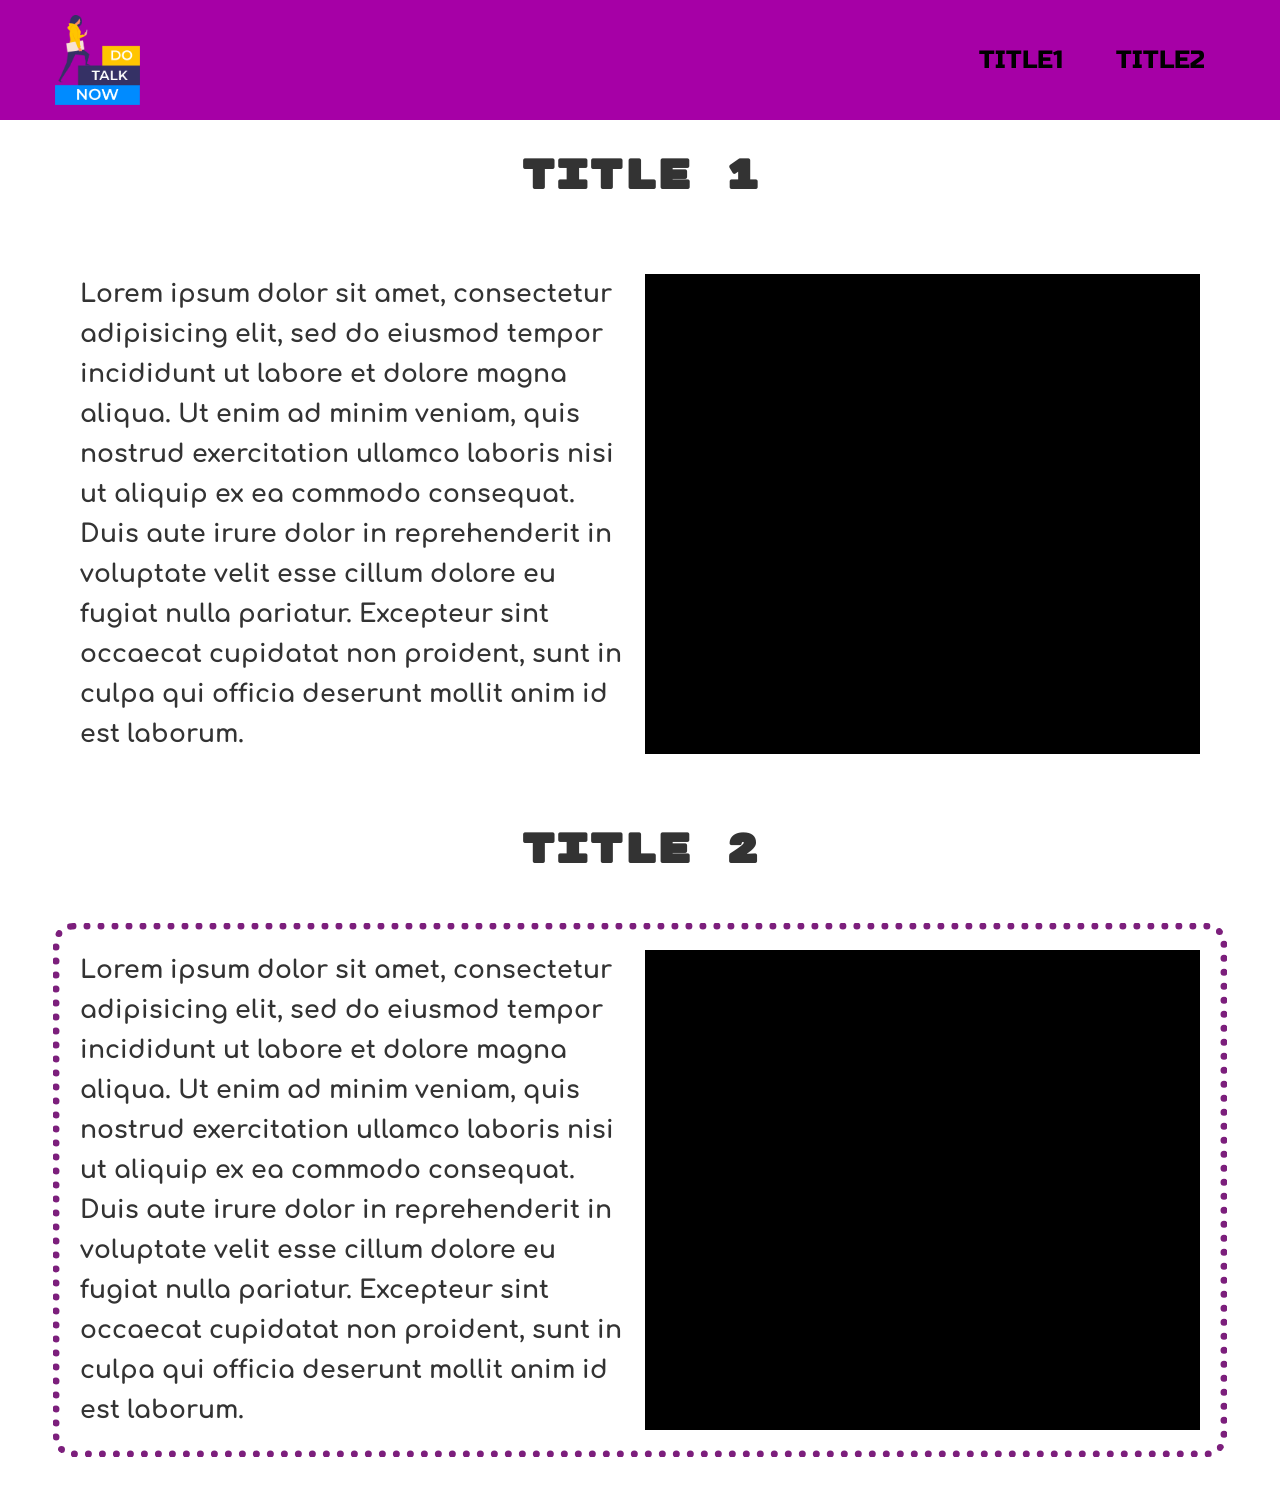
==== index.html @ b87664de "Add files via upload" ====
<!DOCTYPE html>
<html>
 <head>
   <title>Do talk now</title>
   <meta charset="utf-8">
   <link rel="icon" type="image/png" href="logo2.png" />
   <link rel="stylesheet" href="style.css" type="text/css"/>
   <link href="https://fonts.googleapis.com/css?family=Comfortaa:700|Rubik+Mono+One|Russo+One&display=swap" rel="stylesheet">
 </head>
 <body>
   <div class="intro">
     <div class="top__line">
       <div class="container">
         <div class="top_nav">
           <div class="logo">
             <img src="logo2.png" alt="">
           </div>
           <nav class="nav">
             <a class="nav_link" href="#title1">Title1</a>
             <a class="nav_link" href="#title2">Title2</a>
           </nav>
         </div>
       </div>
     </div>
   </div>

   <div class="main">
     <div class="container">
       <div class="title" id="title1">
         <h1>Title 1</h1>
       </div>
       <div class="section_1">
         <div class="subtitle">
           <h2>Lorem ipsum dolor sit amet, consectetur adipisicing elit, sed do eiusmod tempor incididunt ut labore et dolore magna aliqua. Ut enim ad minim veniam, quis nostrud exercitation ullamco laboris nisi ut aliquip ex ea commodo consequat. Duis aute irure dolor in reprehenderit in voluptate velit esse cillum dolore eu fugiat nulla pariatur. Excepteur sint occaecat cupidatat non proident, sunt in culpa qui officia deserunt mollit anim id est laborum.</h2>
           <img src="Пробный.png" alt="">
         </div>
       </div>

       <div class="title" id="title2">
         <h1>Title 2</h1>
       </div>
       <div class="section_2">
         <div class="subtitle">
           <h2>Lorem ipsum dolor sit amet, consectetur adipisicing elit, sed do eiusmod tempor incididunt ut labore et dolore magna aliqua. Ut enim ad minim veniam, quis nostrud exercitation ullamco laboris nisi ut aliquip ex ea commodo consequat. Duis aute irure dolor in reprehenderit in voluptate velit esse cillum dolore eu fugiat nulla pariatur. Excepteur sint occaecat cupidatat non proident, sunt in culpa qui officia deserunt mollit anim id est laborum.</h2>
           <img src="Пробный.png" alt="">
         </div>
       </div>
     </div>
   </div>
 </body>
</html>
---- style.css ----
body {
  margin: 0;
  font-family: 'Rubik Mono One', sans-serif;
  font-size: 15px;
  line-height: 1.6;
  color: #333;
  align-items: center;
}
html {
  scroll-behavior: smooth;
}
*,
*:after,
*:before {
  box-sizing: border-box;
}
h1 {
  font-size: 40px;
  margin: 0 auto;
}
h2 {
  font-family: 'Comfortaa', cursive;
  font-size: 25px;
  font-weight: 700;
  margin: 0 auto;
  margin-right: 10px;
}

/*  Intro  */
.intro {
  width: 100%;
}
.container {
  max-width: 1200px;
  width: 100%;
  margin: 0 auto;
}
.top__line {
  width: 100%;
  height: 120px;
  background: #a600a6;
  position: relative;
  display: flex;
  justify-content: space-between;
  align-items: center;
}
.top_nav {
  display: flex;
  justify-content: space-between;
}
.nav {
  margin-right: 15px;
}
.nav_link {
  text-decoration: none;
  font-family: 'Russo One', sans-serif;
  text-transform: uppercase;
  font-size: 25px;
  color: #000;
  padding: 20px;
  transition: color .3s linear;
}
.nav_link:hover {
  color: #fff;
}
.logo img {
  position: absolute;
  max-width: 85px;
  width: 100%;
  margin: auto;
  margin-left: 15px;
  top: 0;
  bottom: 0;
}

/*  Main  */
.main {
  width: 100%;
}
.title {
  text-align: center;
  margin-top: 25px;
  margin-bottom: 25px;
}
.subtitle {
  width: 100%;
  display: flex;
  justify-content: space-between;
}
.section_1 {
  padding: 40px;
}
.section_2 {
  margin: 40px 13px;
  border-style: dotted;
  border-radius: 20px;
  border-width: 7px;
  border-color: #7c1f7c;
  padding: 20px;
}
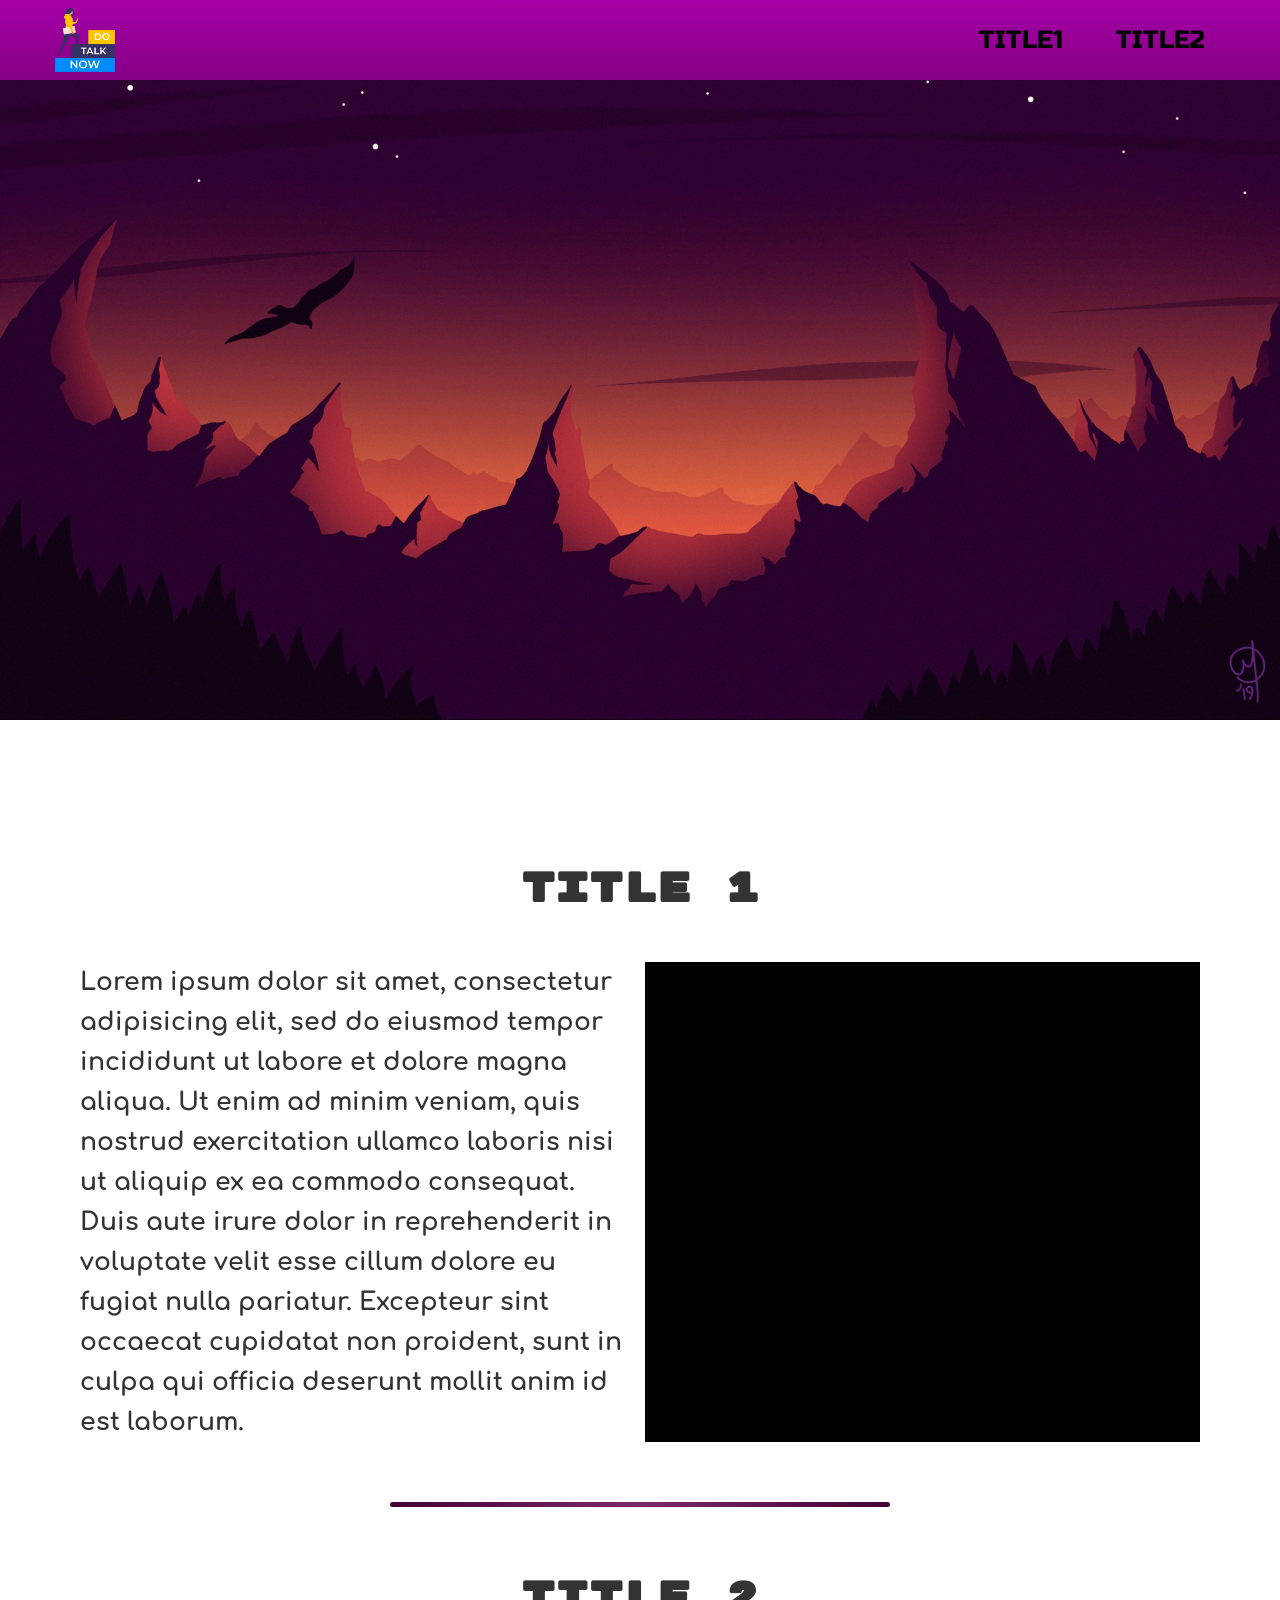
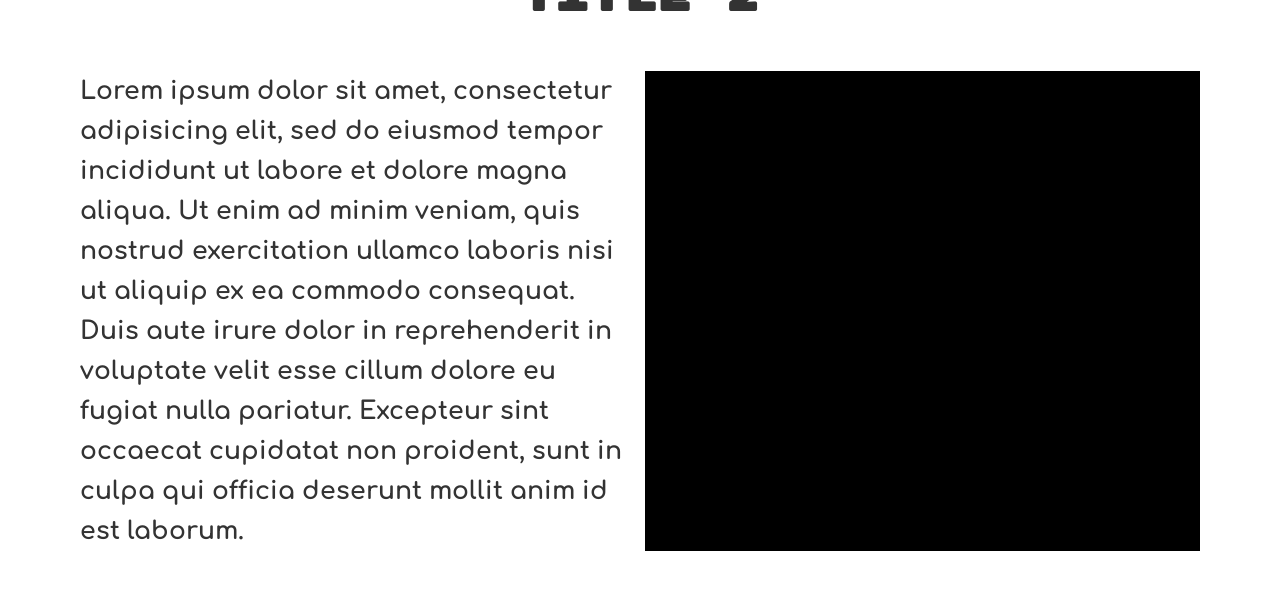
==== commit fae7f1d6: "Add files via upload" ====
--- a/index.html
+++ b/index.html
@@ -8,12 +8,12 @@
    <link href="https://fonts.googleapis.com/css?family=Comfortaa:700|Rubik+Mono+One|Russo+One&display=swap" rel="stylesheet">
  </head>
  <body>
-   <div class="intro">
+   <div class="intro" id="toplogo">
      <div class="top__line">
        <div class="container">
          <div class="top_nav">
            <div class="logo">
-             <img src="logo2.png" alt="">
+             <a href="#toplogo"><img src="logo2.png"></a>
            </div>
            <nav class="nav">
              <a class="nav_link" href="#title1">Title1</a>
@@ -22,11 +22,13 @@
          </div>
        </div>
      </div>
+     <img src="Welcome.jpg" alt="" class="welcome">
+     <hr class="space" id="title1">
    </div>
 
    <div class="main">
      <div class="container">
-       <div class="title" id="title1">
+       <div class="title">
          <h1>Title 1</h1>
        </div>
        <div class="section_1">
@@ -35,11 +37,12 @@
            <img src="Пробный.png" alt="">
          </div>
        </div>
+       <hr class="cutting">
 
        <div class="title" id="title2">
          <h1>Title 2</h1>
        </div>
-       <div class="section_2">
+       <div class="section_1">
          <div class="subtitle">
            <h2>Lorem ipsum dolor sit amet, consectetur adipisicing elit, sed do eiusmod tempor incididunt ut labore et dolore magna aliqua. Ut enim ad minim veniam, quis nostrud exercitation ullamco laboris nisi ut aliquip ex ea commodo consequat. Duis aute irure dolor in reprehenderit in voluptate velit esse cillum dolore eu fugiat nulla pariatur. Excepteur sint occaecat cupidatat non proident, sunt in culpa qui officia deserunt mollit anim id est laborum.</h2>
            <img src="Пробный.png" alt="">
--- a/style.css
+++ b/style.css
@@ -25,7 +25,28 @@
   margin: 0 auto;
   margin-right: 10px;
 }
+/*  Scroll  */
+::-webkit-scrollbar {
+  background: #a600a6;
+  width: 20px;
+}
 
+/* Track */
+::-webkit-scrollbar-track {
+  box-shadow: inset 0 0 4px white;
+  border-radius: 10px;
+}
+
+/* Handle */
+::-webkit-scrollbar-thumb {
+  background: purple;
+  border-radius: 10px;
+}
+
+/* Handle on hover */
+::-webkit-scrollbar-thumb:hover {
+  background: #510151;
+}
 /*  Intro  */
 .intro {
   width: 100%;
@@ -36,10 +57,12 @@
   margin: 0 auto;
 }
 .top__line {
+  z-index: 1000;
+  position: fixed;
   width: 100%;
-  height: 120px;
-  background: #a600a6;
-  position: relative;
+  top: 0;
+  height: 80px;
+  background: linear-gradient(to bottom, #a600a6 0%, #870087 95%);
   display: flex;
   justify-content: space-between;
   align-items: center;
@@ -65,22 +88,35 @@
 }
 .logo img {
   position: absolute;
-  max-width: 85px;
+  max-width: 60px;
   width: 100%;
   margin: auto;
   margin-left: 15px;
   top: 0;
   bottom: 0;
 }
-
+.welcome {
+  width: 100%;
+}
+.space {
+  margin-bottom: 120px;
+  visibility: hidden;
+}
 /*  Main  */
 .main {
   width: 100%;
 }
+.cutting {
+  height: 5px;
+  background: linear-gradient(0.25turn, #430034, #7C296A, #430034);
+  border-radius: 10px;
+  border-width: 0px;
+  width: 500px;
+  margin-top: 60px;
+  margin-bottom: 60px;
+}
 .title {
   text-align: center;
-  margin-top: 25px;
-  margin-bottom: 25px;
 }
 .subtitle {
   width: 100%;
@@ -88,13 +124,5 @@
   justify-content: space-between;
 }
 .section_1 {
-  padding: 40px;
+  margin: 40px;
 }
-.section_2 {
-  margin: 40px 13px;
-  border-style: dotted;
-  border-radius: 20px;
-  border-width: 7px;
-  border-color: #7c1f7c;
-  padding: 20px;
-}
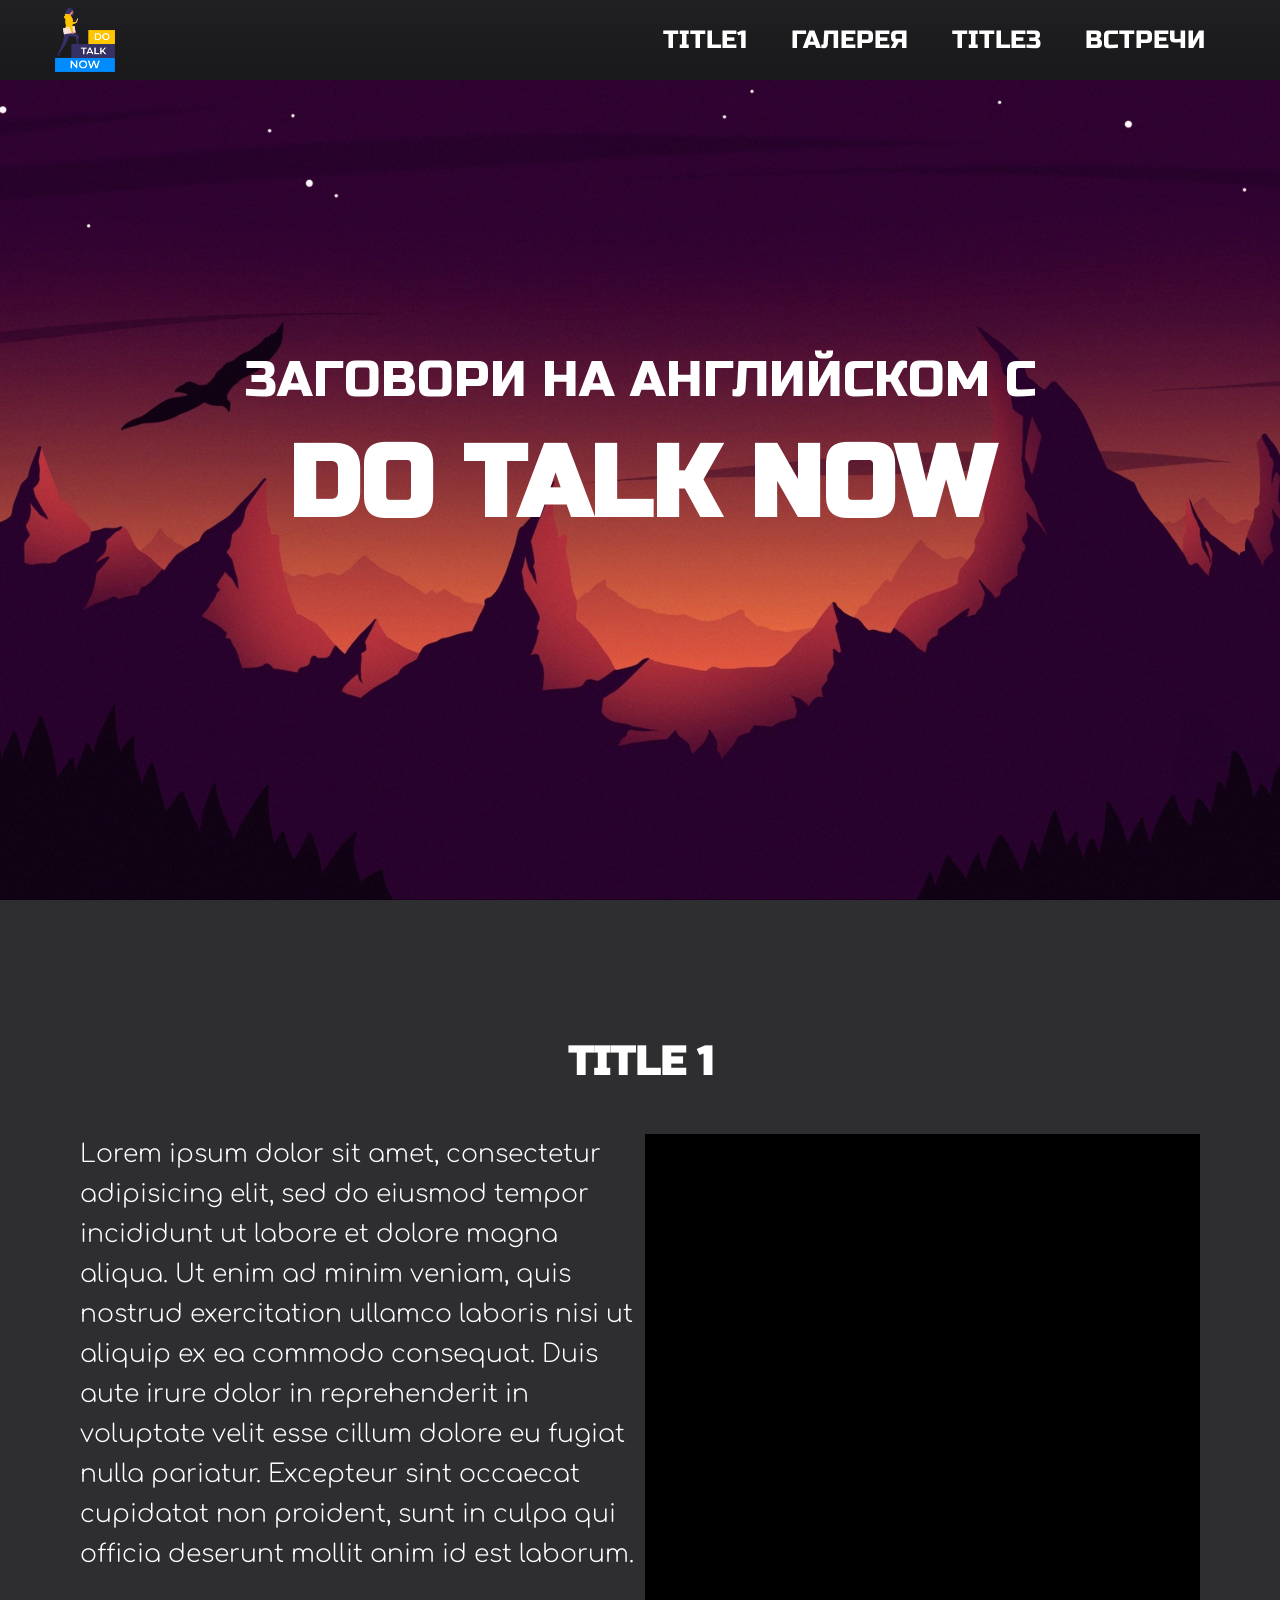
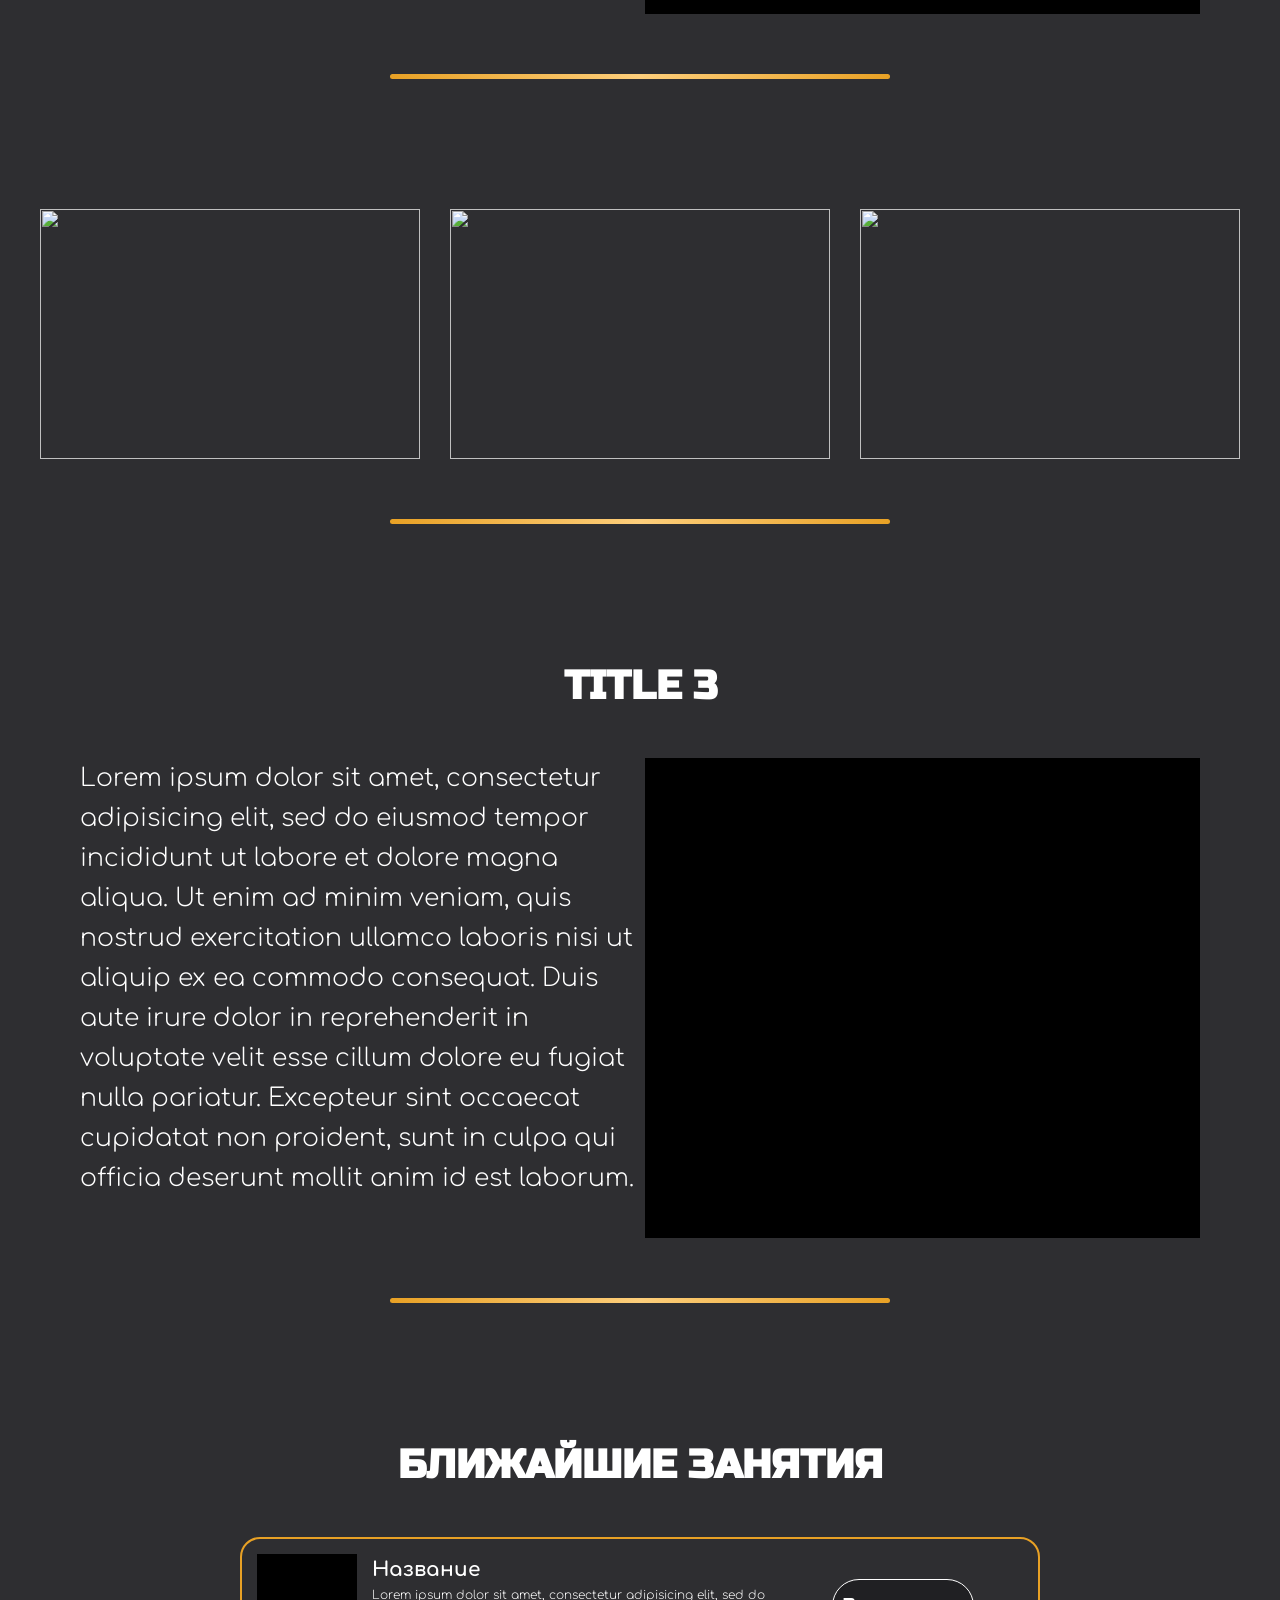
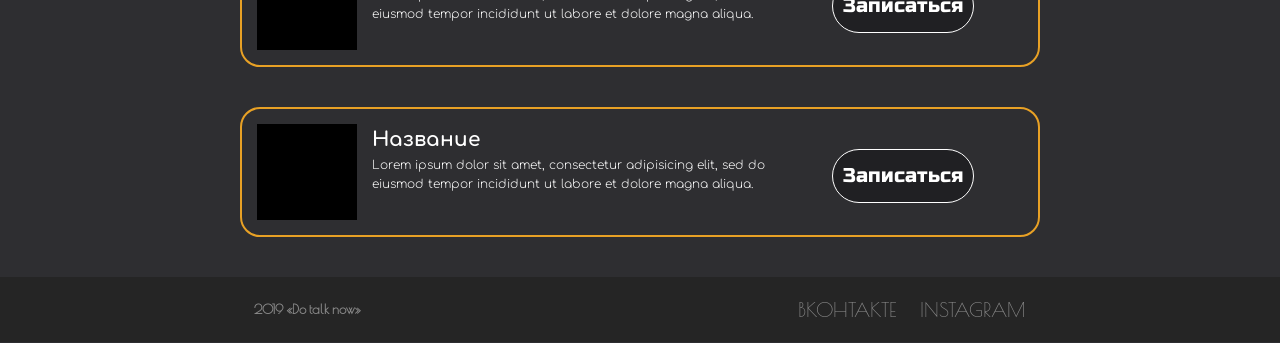
==== commit a3742674: "Add files via upload" ====
--- a/index.html
+++ b/index.html
@@ -3,9 +3,9 @@
  <head>
    <title>Do talk now</title>
    <meta charset="utf-8">
-   <link rel="icon" type="image/png" href="logo2.png" />
+   <link rel="icon" type="image/png" href="Logo.png" />
    <link rel="stylesheet" href="style.css" type="text/css"/>
-   <link href="https://fonts.googleapis.com/css?family=Comfortaa:700|Rubik+Mono+One|Russo+One&display=swap" rel="stylesheet">
+   <link href="https://fonts.googleapis.com/css?family=Comfortaa:700|Marck+Script|Poiret+One|Rubik+Mono+One|Russo+One&display=swap" rel="stylesheet">
  </head>
  <body>
    <div class="intro" id="toplogo">
@@ -13,16 +13,23 @@
        <div class="container">
          <div class="top_nav">
            <div class="logo">
-             <a href="#toplogo"><img src="logo2.png"></a>
+             <a href="#toplogo"><img src="Logo.png"></a>
            </div>
            <nav class="nav">
              <a class="nav_link" href="#title1">Title1</a>
-             <a class="nav_link" href="#title2">Title2</a>
+             <a class="nav_link" href="#title2">Галерея</a>
+             <a class="nav_link" href="#title3">Title3</a>
+             <a class="nav_link" href="#title4">Встречи</a>
            </nav>
          </div>
        </div>
      </div>
-     <img src="Welcome.jpg" alt="" class="welcome">
+     <div class="introwelcome">
+       <div class="container">
+         <h1 class="supwelcome">Заговори на английском с</h1>
+         <h1 class="welcome">Do talk now</h1>
+       </div>
+     </div>
      <hr class="space" id="title1">
    </div>
 
@@ -37,10 +44,20 @@
            <img src="Пробный.png" alt="">
          </div>
        </div>
-       <hr class="cutting">
+       <hr class="cutting" id="title2">
+       <hr class="space">
 
-       <div class="title" id="title2">
-         <h1>Title 2</h1>
+       <div class="gallery">
+        <img src="https://europe-work.com/wp-content/uploads/2016/04/71-380x250.jpg" alt=""/>
+        <img src="https://europe-work.com/wp-content/uploads/2016/04/71-380x250.jpg" alt=""/>
+        <img src="https://europe-work.com/wp-content/uploads/2016/04/71-380x250.jpg" alt=""/>
+       </div>
+
+       <hr class="cutting" id="title3">
+       <hr class="space">
+
+       <div class="title">
+         <h1>Title 3</h1>
        </div>
        <div class="section_1">
          <div class="subtitle">
@@ -48,6 +65,45 @@
            <img src="Пробный.png" alt="">
          </div>
        </div>
+       <hr class="cutting" id="title4">
+       <hr class="space">
+
+       <div class="title">
+         <h1>Ближайшие занятия</h1>
+       </div>
+       <div class="lessons">
+         <div class="lesson">
+           <img class="imglesson" src="Ava.jpg" alt="">
+           <div class="lesson_inner">
+             <h3 class="namelesson">Название</h3>
+             <h4 class="desclesson">Lorem ipsum dolor sit amet, consectetur adipisicing elit, sed do eiusmod tempor incididunt ut labore et dolore magna aliqua.</h4>
+           </div>
+           <a href="https://vk.com/kealfeyne" class="btnlesson">Записаться</a>
+         </div>
+         <div class="lesson">
+           <img class="imglesson" src="Ava.jpg" alt="">
+           <div class="lesson_inner">
+             <h3 class="namelesson">Название</h3>
+             <h4 class="desclesson">Lorem ipsum dolor sit amet, consectetur adipisicing elit, sed do eiusmod tempor incididunt ut labore et dolore magna aliqua.</h4>
+           </div>
+           <a href="https://vk.com/kealfeyne" class="btnlesson">Записаться</a>
+         </div>
+       </div>
+
+     </div>
+   </div>
+
+   <div class="outro">
+     <div class="bottom__line">
+       <div class="container">
+         <div class="bottom__nav">
+           <h5 class="bye">2019 «Do talk now»</h5>
+           <nav class="btm__nav">
+             <a class="btm__link" href="">Вконтакте</a>
+             <a class="btm__link" href="">instagram</a>
+           </nav>
+         </div>
+       </div>
      </div>
    </div>
  </body>
--- a/style.css
+++ b/style.css
@@ -1,10 +1,9 @@
 body {
   margin: 0;
-  font-family: 'Rubik Mono One', sans-serif;
-  font-size: 15px;
   line-height: 1.6;
-  color: #333;
+  color: white;
   align-items: center;
+  background-color: #2e2e31;
 }
 html {
   scroll-behavior: smooth;
@@ -15,19 +14,32 @@
   box-sizing: border-box;
 }
 h1 {
+  font-family: 'Russo One', sans-serif;
   font-size: 40px;
   margin: 0 auto;
+  text-transform: uppercase;
 }
 h2 {
   font-family: 'Comfortaa', cursive;
   font-size: 25px;
+  font-weight: 300;
+  margin: 0 auto;
+  margin-right: 10px;
+}
+h3 {
+  font-family: 'Comfortaa', cursive;
   font-weight: 700;
   margin: 0 auto;
-  margin-right: 10px;
+}
+h4 {
+  font-family: 'Comfortaa', cursive;
+  font-weight: 300;
+  margin: 0 auto;
+
 }
 /*  Scroll  */
 ::-webkit-scrollbar {
-  background: #a600a6;
+  background: #202023;
   width: 20px;
 }
 
@@ -39,13 +51,13 @@
 
 /* Handle */
 ::-webkit-scrollbar-thumb {
-  background: purple;
+  background: #e8a125;
   border-radius: 10px;
 }
 
 /* Handle on hover */
 ::-webkit-scrollbar-thumb:hover {
-  background: #510151;
+  background: #c47d00;
 }
 /*  Intro  */
 .intro {
@@ -62,7 +74,7 @@
   width: 100%;
   top: 0;
   height: 80px;
-  background: linear-gradient(to bottom, #a600a6 0%, #870087 95%);
+  background: linear-gradient(to bottom, #202023 0%, #19191b 95%);
   display: flex;
   justify-content: space-between;
   align-items: center;
@@ -79,12 +91,14 @@
   font-family: 'Russo One', sans-serif;
   text-transform: uppercase;
   font-size: 25px;
-  color: #000;
+  color: #fff;
   padding: 20px;
   transition: color .3s linear;
 }
 .nav_link:hover {
-  color: #fff;
+  color: #e8a125;
+  border-bottom-style: solid;
+  border-radius: 4px;
 }
 .logo img {
   position: absolute;
@@ -95,8 +109,30 @@
   top: 0;
   bottom: 0;
 }
+.introwelcome {
+  display: flex;
+  flex-direction: column;
+  justify-content: center;
+  width: 100%;
+  height: 100vh;
+  background: url("Welcome.jpg") center no-repeat;
+  background-size: cover;
+}
 .welcome {
-  width: 100%;
+  line-height: 1.4;
+  text-align: center;
+  font-size: 100px;
+  vertical-align: middle;
+  color: #fff;
+  text-transform: uppercase;
+}
+.supwelcome {
+  line-height: 1.4;
+  text-align: center;
+  font-size: 50px;
+  font-weight: 100;
+  vertical-align: middle;
+  color: #fff;
 }
 .space {
   margin-bottom: 120px;
@@ -106,14 +142,16 @@
 .main {
   width: 100%;
 }
+.section_1 {
+  margin: 40px;
+}
 .cutting {
   height: 5px;
-  background: linear-gradient(0.25turn, #430034, #7C296A, #430034);
+  background: linear-gradient(0.25turn, #e8a125, #fdce7b, #e8a125);
   border-radius: 10px;
   border-width: 0px;
   width: 500px;
   margin-top: 60px;
-  margin-bottom: 60px;
 }
 .title {
   text-align: center;
@@ -123,6 +161,104 @@
   display: flex;
   justify-content: space-between;
 }
-.section_1 {
-  margin: 40px;
-}
+/*  Gallery  */
+.gallery {
+  display: flex;
+  justify-content: space-between;
+}
+.gallery img {
+  overflow:hidden;
+  width: 380px;
+  height:250px;
+}
+.gallery img {
+  -moz-transition: all .2s ease-out;
+  -o-transition: all .2s ease-out;
+  -webkit-transition: all .2s ease-out;
+}
+.gallery img:hover{
+  -webkit-transform: scale(1.1);
+  -moz-transform: scale(1.1);
+  -o-transform: scale(1.1);
+}
+/*  Lessons  */
+.lessons {
+  margin-top: 40px;
+}
+.lesson {
+  position: relative;
+  max-width: 800px;
+  max-height: 130px;
+  width: 100%;
+  border-width: 2px;
+  border-style: solid;
+  border-color: #e8a125;
+  border-radius: 20px;
+  margin: 0 auto;
+  display: flex;
+  margin-bottom: 40px;
+}
+.namelesson {
+  font-size: 20px;
+  padding-top: 15px;
+}
+.desclesson {
+  font-size: 12px;
+  max-width: 400px;
+}
+.imglesson {
+  padding: 15px;
+}
+.btnlesson {
+  padding: 10px;
+  border-style: solid;
+  font-family: 'Russo One', sans-serif;
+  font-size: 20px;
+  border-radius: 50px;
+  border-width: 1px;
+  position: absolute;
+  max-width: 200px;
+  text-decoration: none;
+  top: 40px;
+  left: 590px;
+  color: black;
+  background-color: #202023;
+  color: white;
+  transition: linear .2s;
+}
+.btnlesson:hover {
+  color: #202023;
+  -moz-box-shadow:0 0 5px #202023;
+  -webkit-box-shadow:0 0 5px #202023;
+  box-shadow:0 0 5px #202023;
+  background-color: #fff;
+}
+/*  Outro  */
+.bottom__line {
+  height: 65px;
+  background-color: #252525;
+}
+.bottom__nav {
+  align-items: center;
+  display: flex;
+  justify-content: space-around;
+}
+.bye {
+  font-family: 'Poiret One', cursive;
+  color: #8a8a8a;
+}
+.btm__link {
+  color: #8a8a8a;
+  text-decoration: none;
+  transition: .2s linear;
+  font-family: 'Poiret One', cursive;
+  font-size: 20px;
+  text-transform: uppercase;
+  padding: 0 10px;
+}
+.btm__link:last-child {
+  padding-right: 0;
+}
+.btm__link:hover {
+  color: #fff;
+}
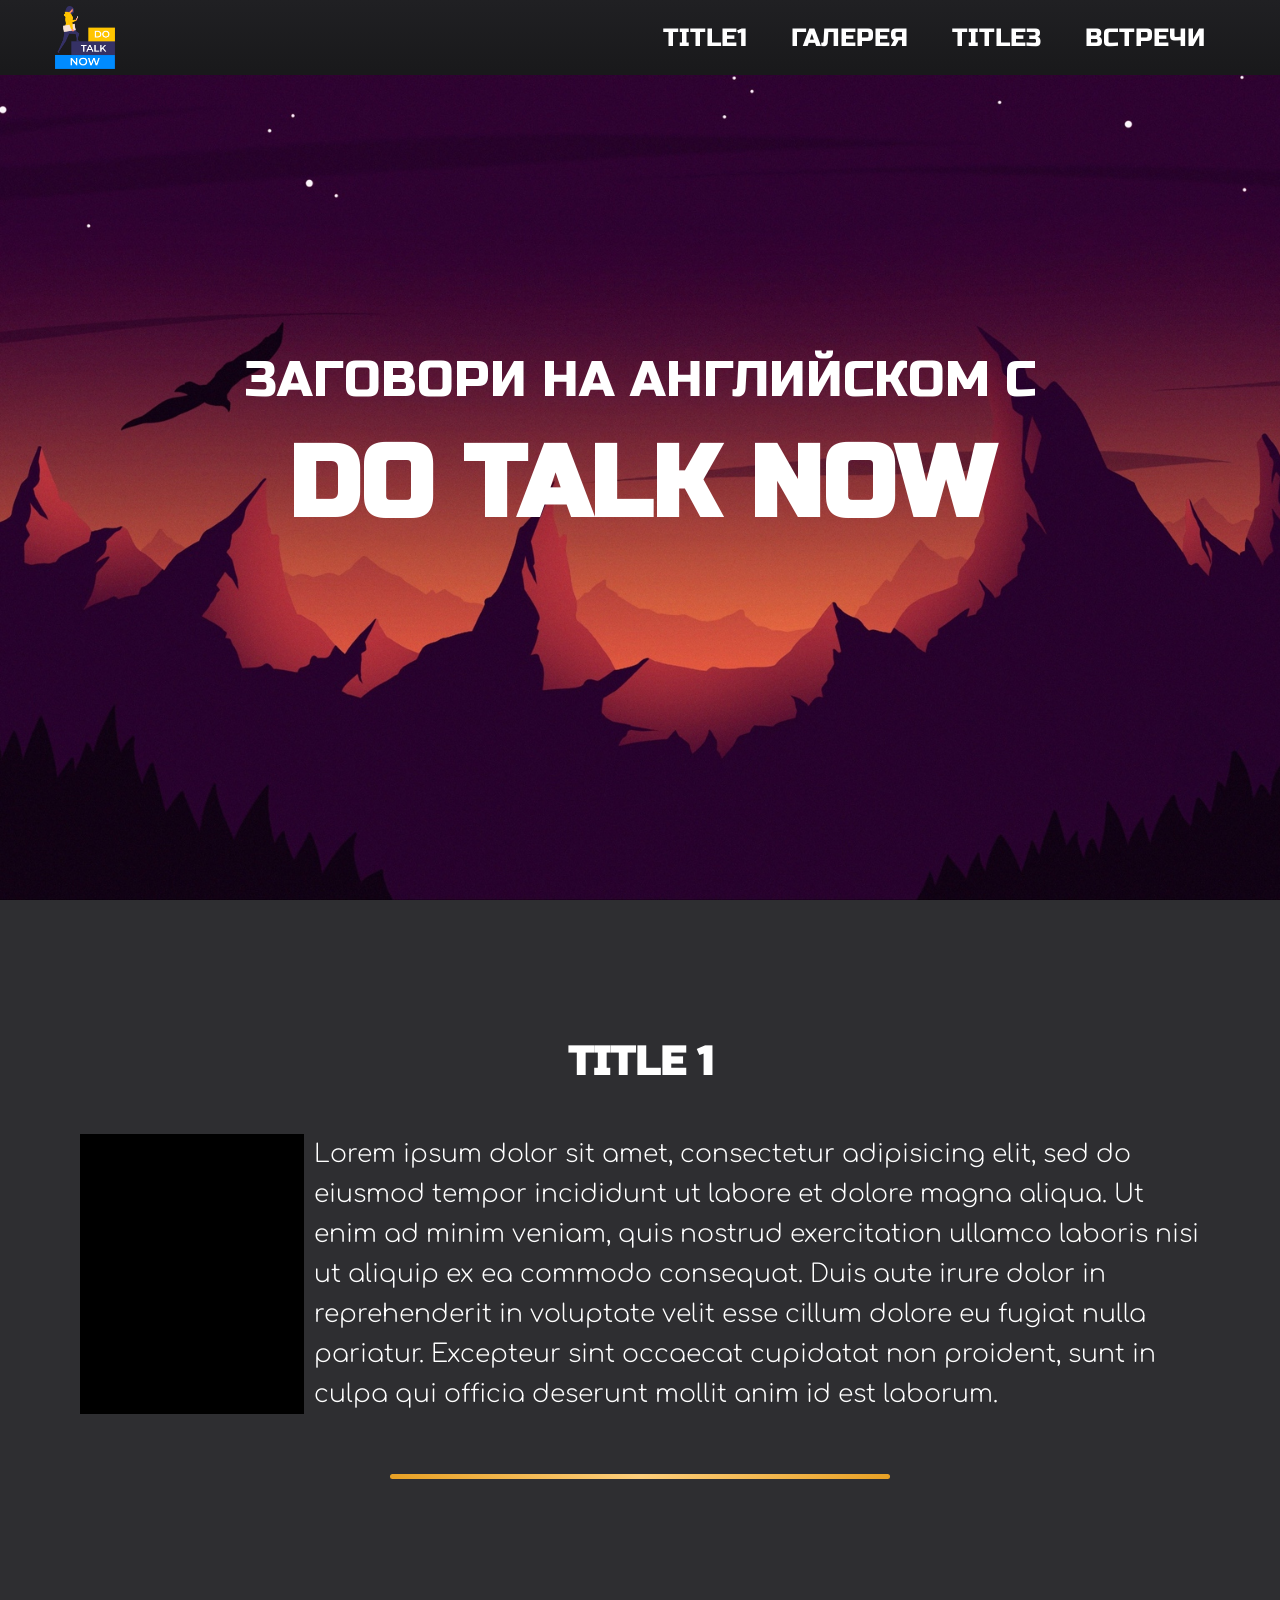
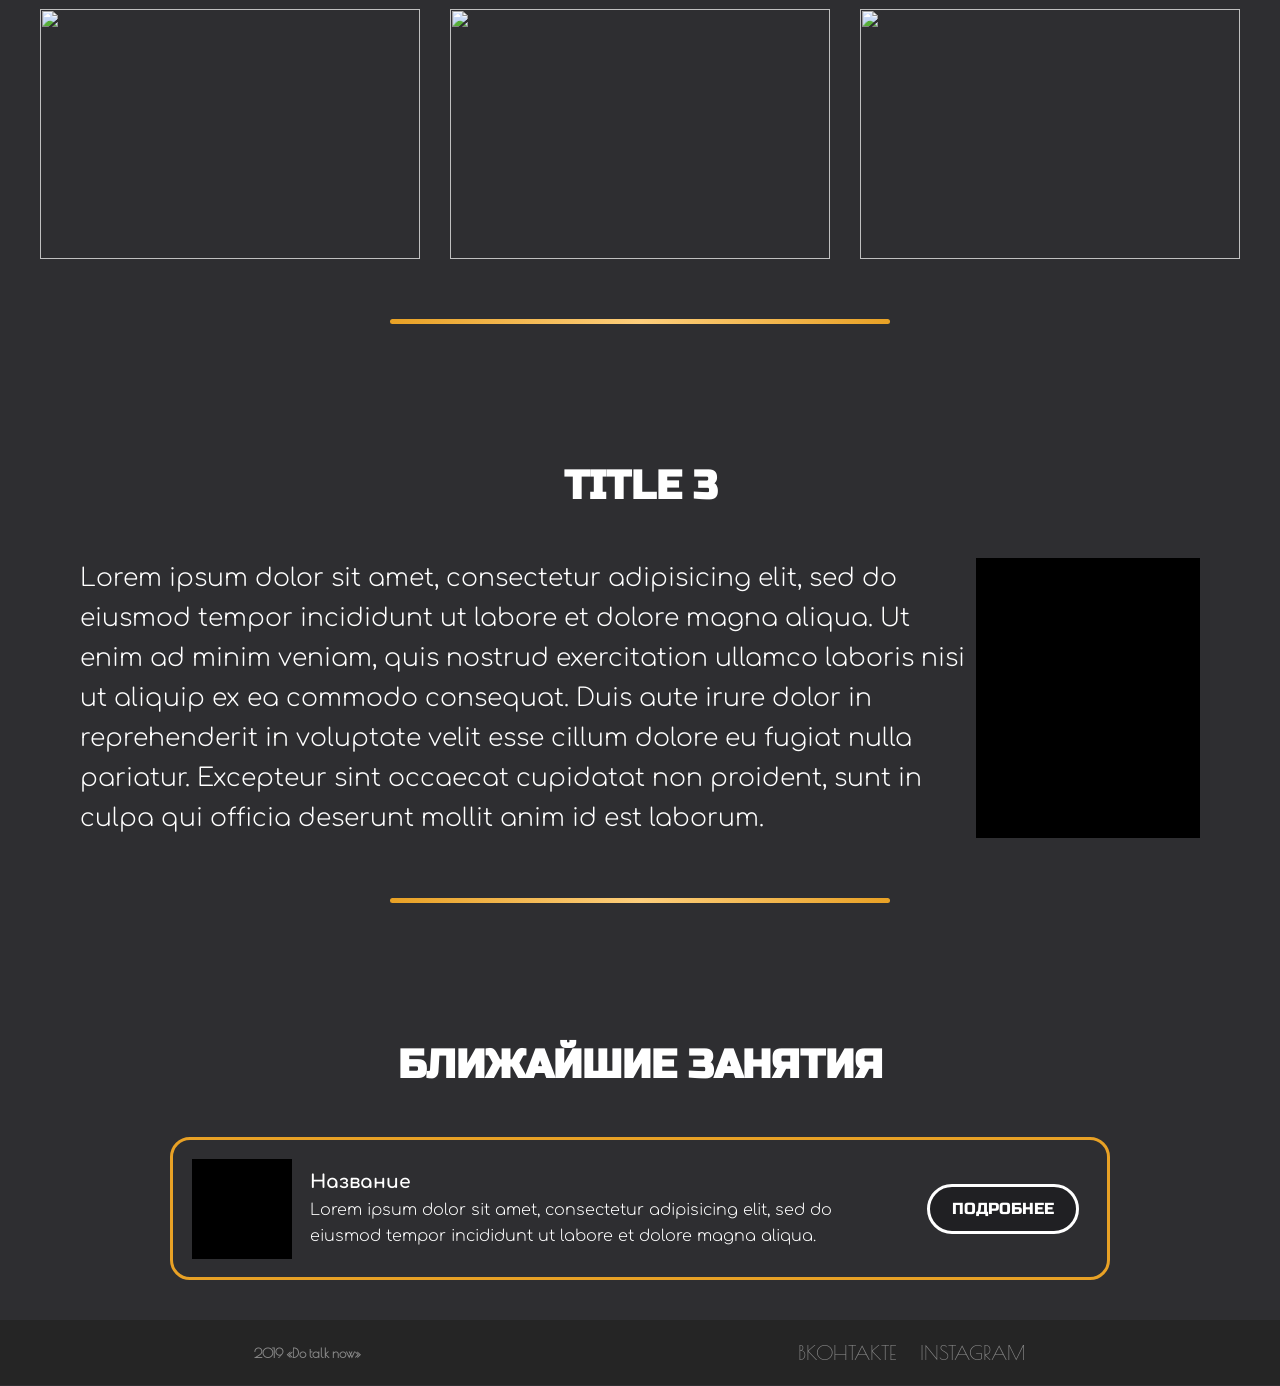
==== commit 993616f3: "Add files via upload" ====
--- a/index.html
+++ b/index.html
@@ -40,8 +40,8 @@
        </div>
        <div class="section_1">
          <div class="subtitle">
-           <h2>Lorem ipsum dolor sit amet, consectetur adipisicing elit, sed do eiusmod tempor incididunt ut labore et dolore magna aliqua. Ut enim ad minim veniam, quis nostrud exercitation ullamco laboris nisi ut aliquip ex ea commodo consequat. Duis aute irure dolor in reprehenderit in voluptate velit esse cillum dolore eu fugiat nulla pariatur. Excepteur sint occaecat cupidatat non proident, sunt in culpa qui officia deserunt mollit anim id est laborum.</h2>
            <img src="Пробный.png" alt="">
+           <h2 class="subtitle__right">Lorem ipsum dolor sit amet, consectetur adipisicing elit, sed do eiusmod tempor incididunt ut labore et dolore magna aliqua. Ut enim ad minim veniam, quis nostrud exercitation ullamco laboris nisi ut aliquip ex ea commodo consequat. Duis aute irure dolor in reprehenderit in voluptate velit esse cillum dolore eu fugiat nulla pariatur. Excepteur sint occaecat cupidatat non proident, sunt in culpa qui officia deserunt mollit anim id est laborum.</h2>
          </div>
        </div>
        <hr class="cutting" id="title2">
@@ -61,7 +61,7 @@
        </div>
        <div class="section_1">
          <div class="subtitle">
-           <h2>Lorem ipsum dolor sit amet, consectetur adipisicing elit, sed do eiusmod tempor incididunt ut labore et dolore magna aliqua. Ut enim ad minim veniam, quis nostrud exercitation ullamco laboris nisi ut aliquip ex ea commodo consequat. Duis aute irure dolor in reprehenderit in voluptate velit esse cillum dolore eu fugiat nulla pariatur. Excepteur sint occaecat cupidatat non proident, sunt in culpa qui officia deserunt mollit anim id est laborum.</h2>
+           <h2 class="subtitle__left" >Lorem ipsum dolor sit amet, consectetur adipisicing elit, sed do eiusmod tempor incididunt ut labore et dolore magna aliqua. Ut enim ad minim veniam, quis nostrud exercitation ullamco laboris nisi ut aliquip ex ea commodo consequat. Duis aute irure dolor in reprehenderit in voluptate velit esse cillum dolore eu fugiat nulla pariatur. Excepteur sint occaecat cupidatat non proident, sunt in culpa qui officia deserunt mollit anim id est laborum.</h2>
            <img src="Пробный.png" alt="">
          </div>
        </div>
@@ -78,15 +78,7 @@
              <h3 class="namelesson">Название</h3>
              <h4 class="desclesson">Lorem ipsum dolor sit amet, consectetur adipisicing elit, sed do eiusmod tempor incididunt ut labore et dolore magna aliqua.</h4>
            </div>
-           <a href="https://vk.com/kealfeyne" class="btnlesson">Записаться</a>
-         </div>
-         <div class="lesson">
-           <img class="imglesson" src="Ava.jpg" alt="">
-           <div class="lesson_inner">
-             <h3 class="namelesson">Название</h3>
-             <h4 class="desclesson">Lorem ipsum dolor sit amet, consectetur adipisicing elit, sed do eiusmod tempor incididunt ut labore et dolore magna aliqua.</h4>
-           </div>
-           <a href="https://vk.com/kealfeyne" class="btnlesson">Записаться</a>
+           <a href="" class="btnlesson">Подробнее</a>
          </div>
        </div>
 
--- a/style.css
+++ b/style.css
@@ -1,5 +1,5 @@
 body {
-  margin: 0;
+  margin: 0 auto;
   line-height: 1.6;
   color: white;
   align-items: center;
@@ -24,7 +24,6 @@
   font-size: 25px;
   font-weight: 300;
   margin: 0 auto;
-  margin-right: 10px;
 }
 h3 {
   font-family: 'Comfortaa', cursive;
@@ -42,20 +41,14 @@
   background: #202023;
   width: 20px;
 }
-
-/* Track */
 ::-webkit-scrollbar-track {
   box-shadow: inset 0 0 4px white;
   border-radius: 10px;
 }
-
-/* Handle */
 ::-webkit-scrollbar-thumb {
   background: #e8a125;
   border-radius: 10px;
 }
-
-/* Handle on hover */
 ::-webkit-scrollbar-thumb:hover {
   background: #c47d00;
 }
@@ -72,8 +65,7 @@
   z-index: 1000;
   position: fixed;
   width: 100%;
-  top: 0;
-  height: 80px;
+  height: 75px;
   background: linear-gradient(to bottom, #202023 0%, #19191b 95%);
   display: flex;
   justify-content: space-between;
@@ -93,12 +85,11 @@
   font-size: 25px;
   color: #fff;
   padding: 20px;
-  transition: color .3s linear;
+  transition: color .2s linear;
 }
 .nav_link:hover {
   color: #e8a125;
   border-bottom-style: solid;
-  border-radius: 4px;
 }
 .logo img {
   position: absolute;
@@ -161,6 +152,22 @@
   display: flex;
   justify-content: space-between;
 }
+.subtitle__left {
+  width: 80%;
+  display: inline-block;
+  margin-right: 10px;
+
+}
+.subtitle__right {
+  width: 80%;
+  display: inline-block;
+  margin-left: 10px;
+
+}
+.subtitle img {
+  width: 20%;
+  display: inline-block;
+}
 /*  Gallery  */
 .gallery {
   display: flex;
@@ -183,58 +190,56 @@
 }
 /*  Lessons  */
 .lessons {
-  margin-top: 40px;
+  max-width: 1000px;
+  width: 100%;
+  padding-top: 40px;
+  margin: 0 auto;
 }
 .lesson {
-  position: relative;
-  max-width: 800px;
-  max-height: 130px;
-  width: 100%;
-  border-width: 2px;
+  display: inline-flex;
+  justify-content: space-between;
+  margin-left: 3%;
+  margin-right: 3%;
+  border-radius: 20px;
   border-style: solid;
+  margin-bottom: 40px;
+  align-items: center;
   border-color: #e8a125;
-  border-radius: 20px;
-  margin: 0 auto;
-  display: flex;
-  margin-bottom: 40px;
+}
+.imglesson {
+  margin: 2%;
 }
 .namelesson {
-  font-size: 20px;
-  padding-top: 15px;
+  margin-top: 2%;
 }
 .desclesson {
-  font-size: 12px;
-  max-width: 400px;
-}
-.imglesson {
-  padding: 15px;
+  margin-bottom: 2%;
 }
 .btnlesson {
-  padding: 10px;
+  width: 25%;
+  margin-left: 3%;
+  margin-right: 3%;
+  border-radius: 50px;
   border-style: solid;
+  padding: 1% 2%;
+  text-align: center;
+  text-transform: uppercase;
   font-family: 'Russo One', sans-serif;
-  font-size: 20px;
-  border-radius: 50px;
-  border-width: 1px;
-  position: absolute;
-  max-width: 200px;
   text-decoration: none;
-  top: 40px;
-  left: 590px;
-  color: black;
   background-color: #202023;
-  color: white;
-  transition: linear .2s;
+  color: #fff;
+  transition: .2s linear;
 }
 .btnlesson:hover {
-  color: #202023;
-  -moz-box-shadow:0 0 5px #202023;
-  -webkit-box-shadow:0 0 5px #202023;
-  box-shadow:0 0 5px #202023;
-  background-color: #fff;
+color: #202023;
+-moz-box-shadow:0 0 5px #202023;
+-webkit-box-shadow:0 0 5px #202023;
+box-shadow:0 0 5px #202023;
+background-color: #fff;
 }
 /*  Outro  */
 .bottom__line {
+  width: 100%;
   height: 65px;
   background-color: #252525;
 }
@@ -262,3 +267,42 @@
 .btm__link:hover {
   color: #fff;
 }
+/*  Media  */
+@media screen and (max-width:1200px) {
+  .subtitle {
+    width: 100%;
+    display: flex;
+    flex-direction: column;
+  }
+  .subtitle__left {
+    width: 100%;
+    text-align: center;
+    margin-bottom: 40px;
+  }
+  .subtitle__right {
+    width: 100%;
+    text-align: center;
+    margin-bottom: 40px;
+  }
+  .subtitle img {
+    width: 100%;
+    max-width: 555px;
+    max-height: 480px;
+    margin: 30px auto;
+  }
+  .gallery {
+    display: flex;
+    flex-direction: column;
+  }
+  .gallery img {
+    overflow:hidden;
+    width: 100%;
+    margin: 30px auto;
+    max-width: 380px;
+    max-height:250px;
+  }
+  .gallery img:first-child{
+    margin-top: 0;
+
+  }
+}
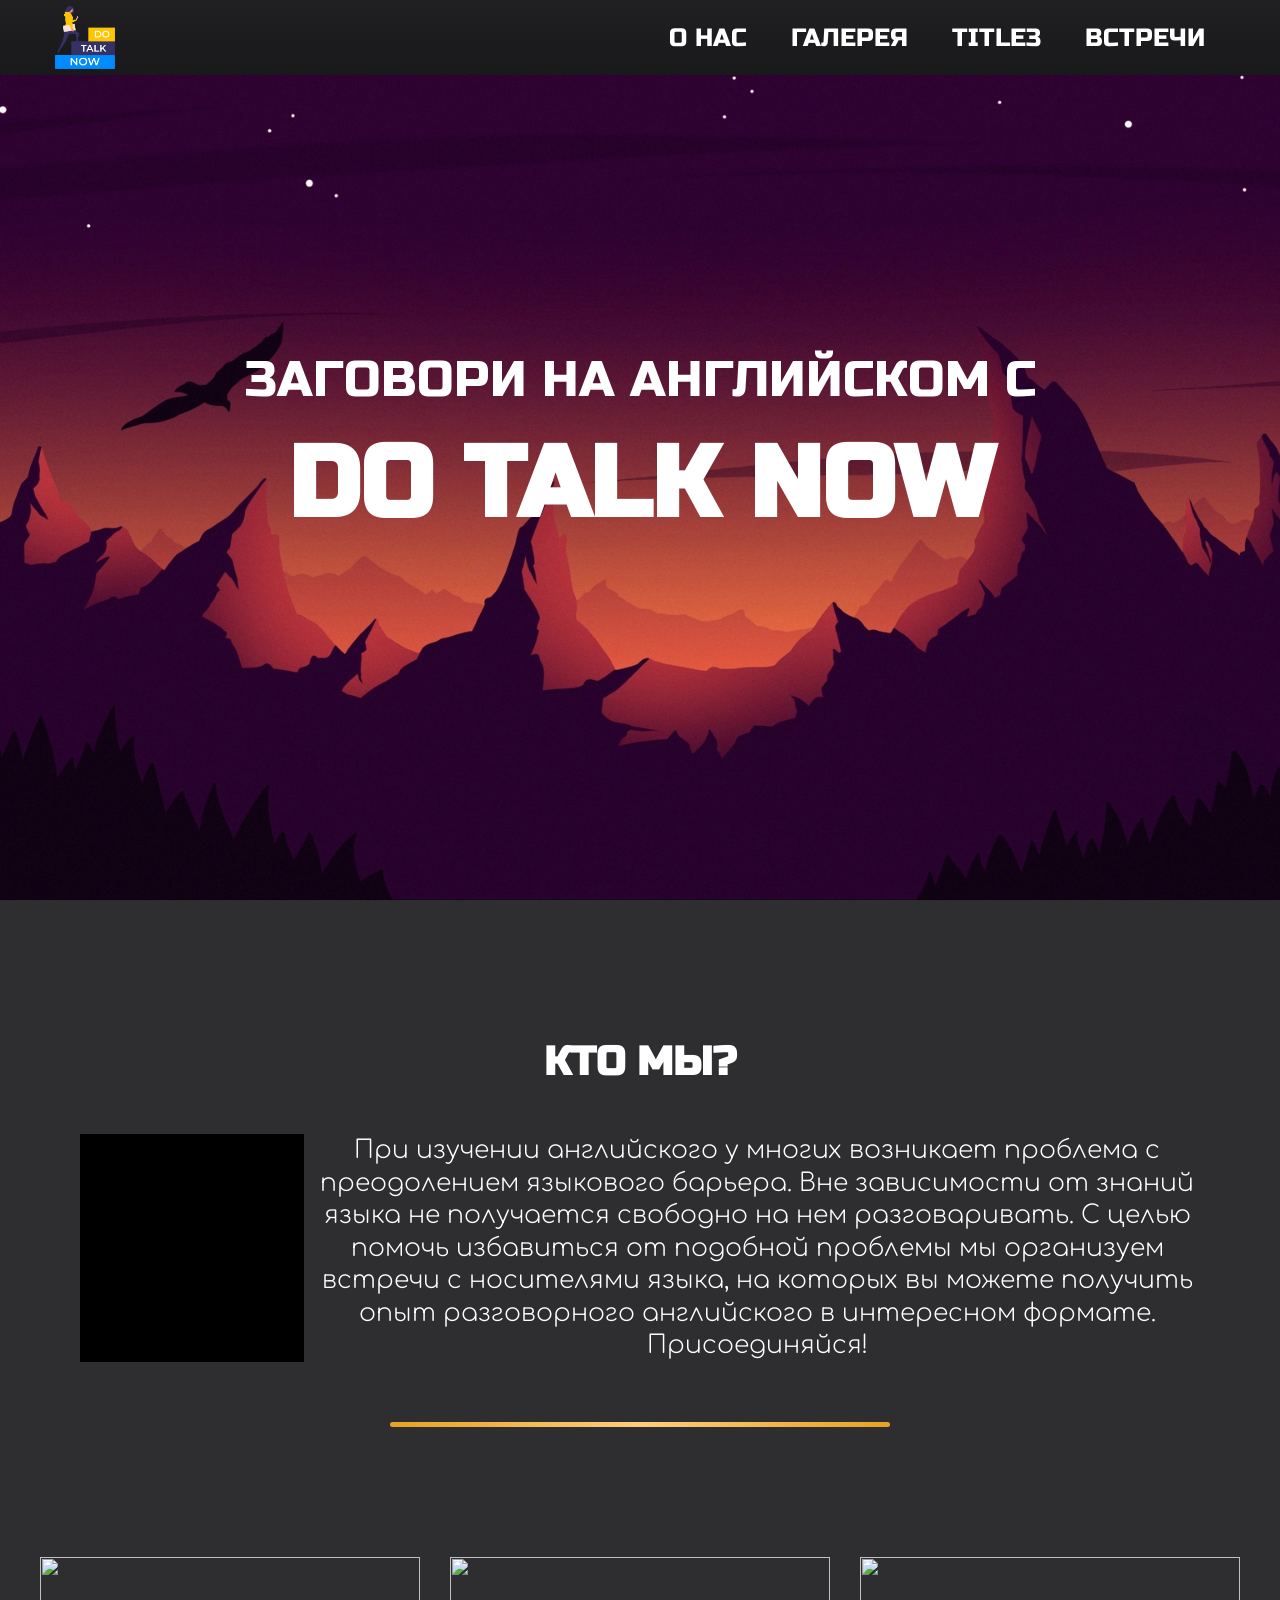
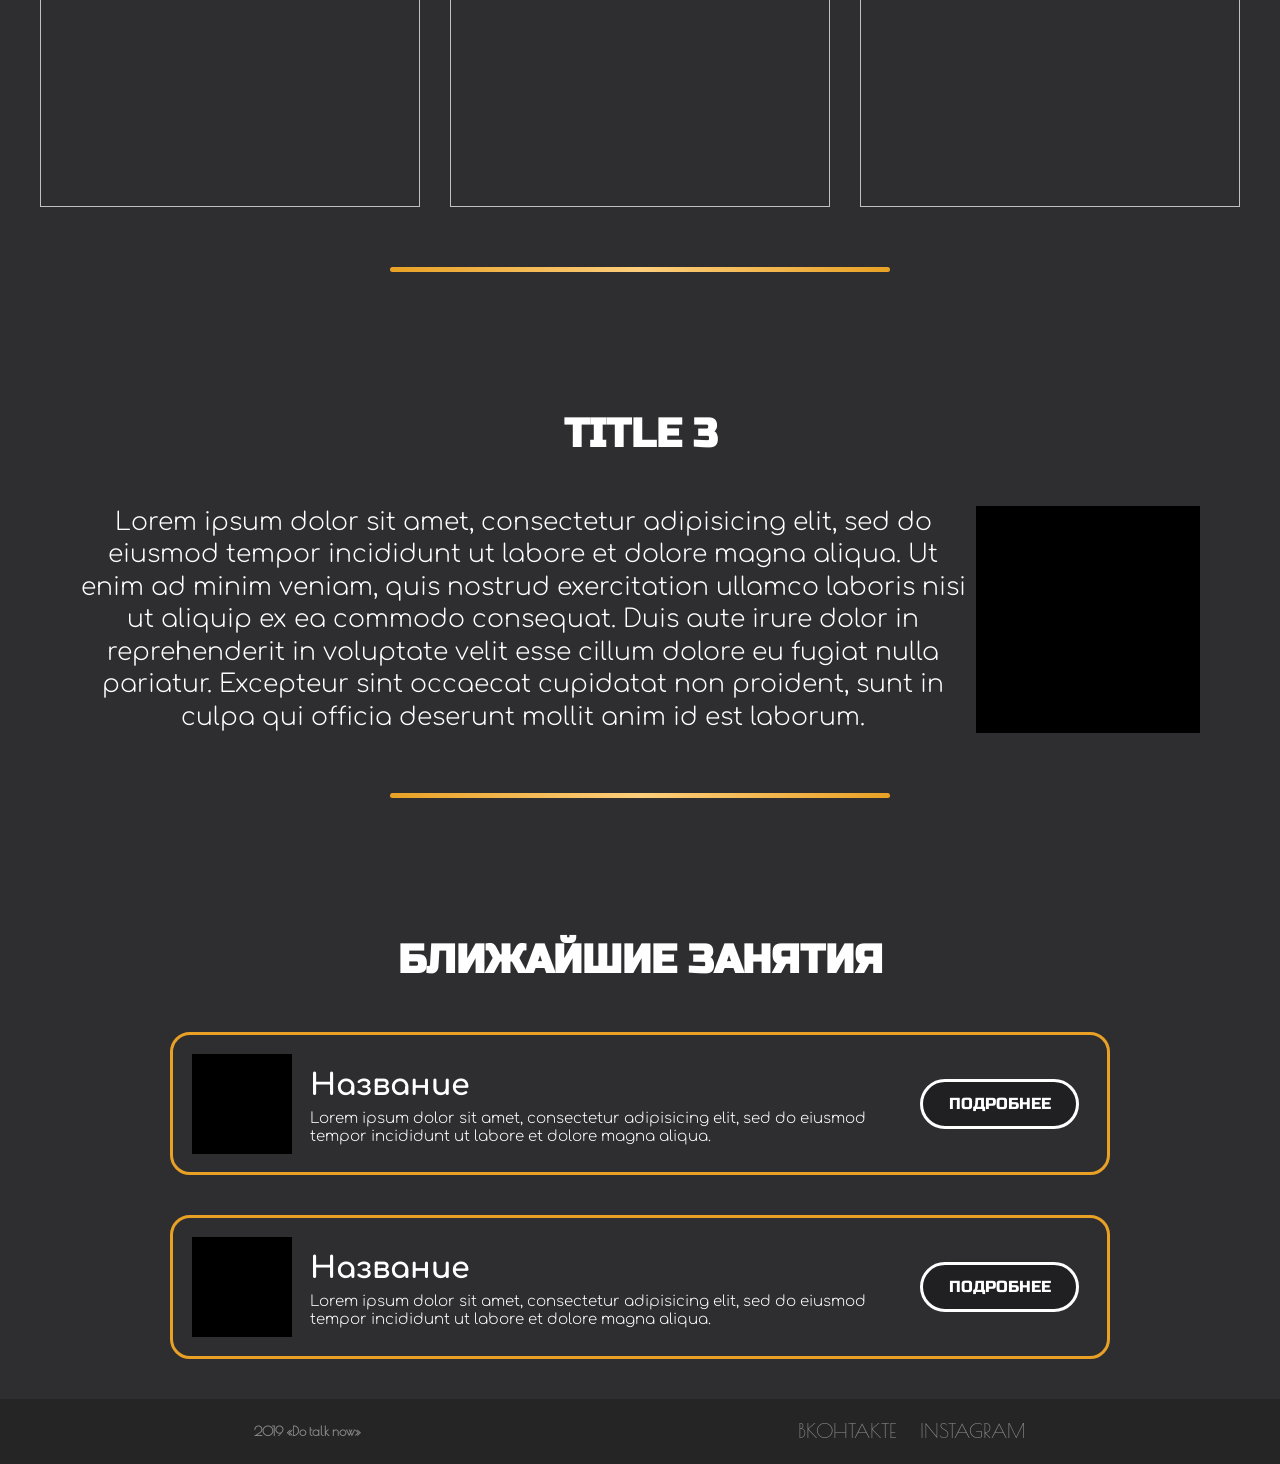
==== commit fb3f5f54: "Add files via upload" ====
--- a/index.html
+++ b/index.html
@@ -16,7 +16,7 @@
              <a href="#toplogo"><img src="Logo.png"></a>
            </div>
            <nav class="nav">
-             <a class="nav_link" href="#title1">Title1</a>
+             <a class="nav_link" href="#title1">О нас</a>
              <a class="nav_link" href="#title2">Галерея</a>
              <a class="nav_link" href="#title3">Title3</a>
              <a class="nav_link" href="#title4">Встречи</a>
@@ -36,12 +36,12 @@
    <div class="main">
      <div class="container">
        <div class="title">
-         <h1>Title 1</h1>
+         <h1>Кто мы?</h1>
        </div>
        <div class="section_1">
          <div class="subtitle">
            <img src="Пробный.png" alt="">
-           <h2 class="subtitle__right">Lorem ipsum dolor sit amet, consectetur adipisicing elit, sed do eiusmod tempor incididunt ut labore et dolore magna aliqua. Ut enim ad minim veniam, quis nostrud exercitation ullamco laboris nisi ut aliquip ex ea commodo consequat. Duis aute irure dolor in reprehenderit in voluptate velit esse cillum dolore eu fugiat nulla pariatur. Excepteur sint occaecat cupidatat non proident, sunt in culpa qui officia deserunt mollit anim id est laborum.</h2>
+           <h2 class="subtitle__right">При изучении английского у многих возникает проблема с преодолением языкового барьера. Вне зависимости от знаний языка не получается свободно на нем разговаривать. С целью помочь избавиться от подобной проблемы мы организуем встречи с носителями языка, на которых вы можете получить опыт разговорного английского в интересном формате. Присоединяйся!</h2>
          </div>
        </div>
        <hr class="cutting" id="title2">
@@ -80,6 +80,14 @@
            </div>
            <a href="" class="btnlesson">Подробнее</a>
          </div>
+         <div class="lesson">
+           <img class="imglesson" src="Ava.jpg" alt="">
+           <div class="lesson_inner">
+             <h3 class="namelesson">Название</h3>
+             <h4 class="desclesson">Lorem ipsum dolor sit amet, consectetur adipisicing elit, sed do eiusmod tempor incididunt ut labore et dolore magna aliqua.</h4>
+           </div>
+           <a href="" class="btnlesson">Подробнее</a>
+         </div>
        </div>
 
      </div>
@@ -92,7 +100,7 @@
            <h5 class="bye">2019 «Do talk now»</h5>
            <nav class="btm__nav">
              <a class="btm__link" href="">Вконтакте</a>
-             <a class="btm__link" href="">instagram</a>
+             <a class="btm__link" href="https://instagram.com/dotalknow">instagram</a>
            </nav>
          </div>
        </div>
--- a/style.css
+++ b/style.css
@@ -24,6 +24,7 @@
   font-size: 25px;
   font-weight: 300;
   margin: 0 auto;
+  line-height: 1.3;
 }
 h3 {
   font-family: 'Comfortaa', cursive;
@@ -86,6 +87,7 @@
   color: #fff;
   padding: 20px;
   transition: color .2s linear;
+  transition: border .1s linear;
 }
 .nav_link:hover {
   color: #e8a125;
@@ -153,18 +155,21 @@
   justify-content: space-between;
 }
 .subtitle__left {
+  text-align: center;
   width: 80%;
   display: inline-block;
   margin-right: 10px;
 
 }
 .subtitle__right {
+  text-align: center;
   width: 80%;
   display: inline-block;
   margin-left: 10px;
 
 }
 .subtitle img {
+  position: relative;
   width: 20%;
   display: inline-block;
 }
@@ -210,9 +215,12 @@
   margin: 2%;
 }
 .namelesson {
+  font-size: 30px;
   margin-top: 2%;
 }
 .desclesson {
+  line-height: 1.2;
+  font-size: 15px;
   margin-bottom: 2%;
 }
 .btnlesson {
@@ -289,6 +297,7 @@
     max-width: 555px;
     max-height: 480px;
     margin: 30px auto;
+    margin-top: 0;
   }
   .gallery {
     display: flex;
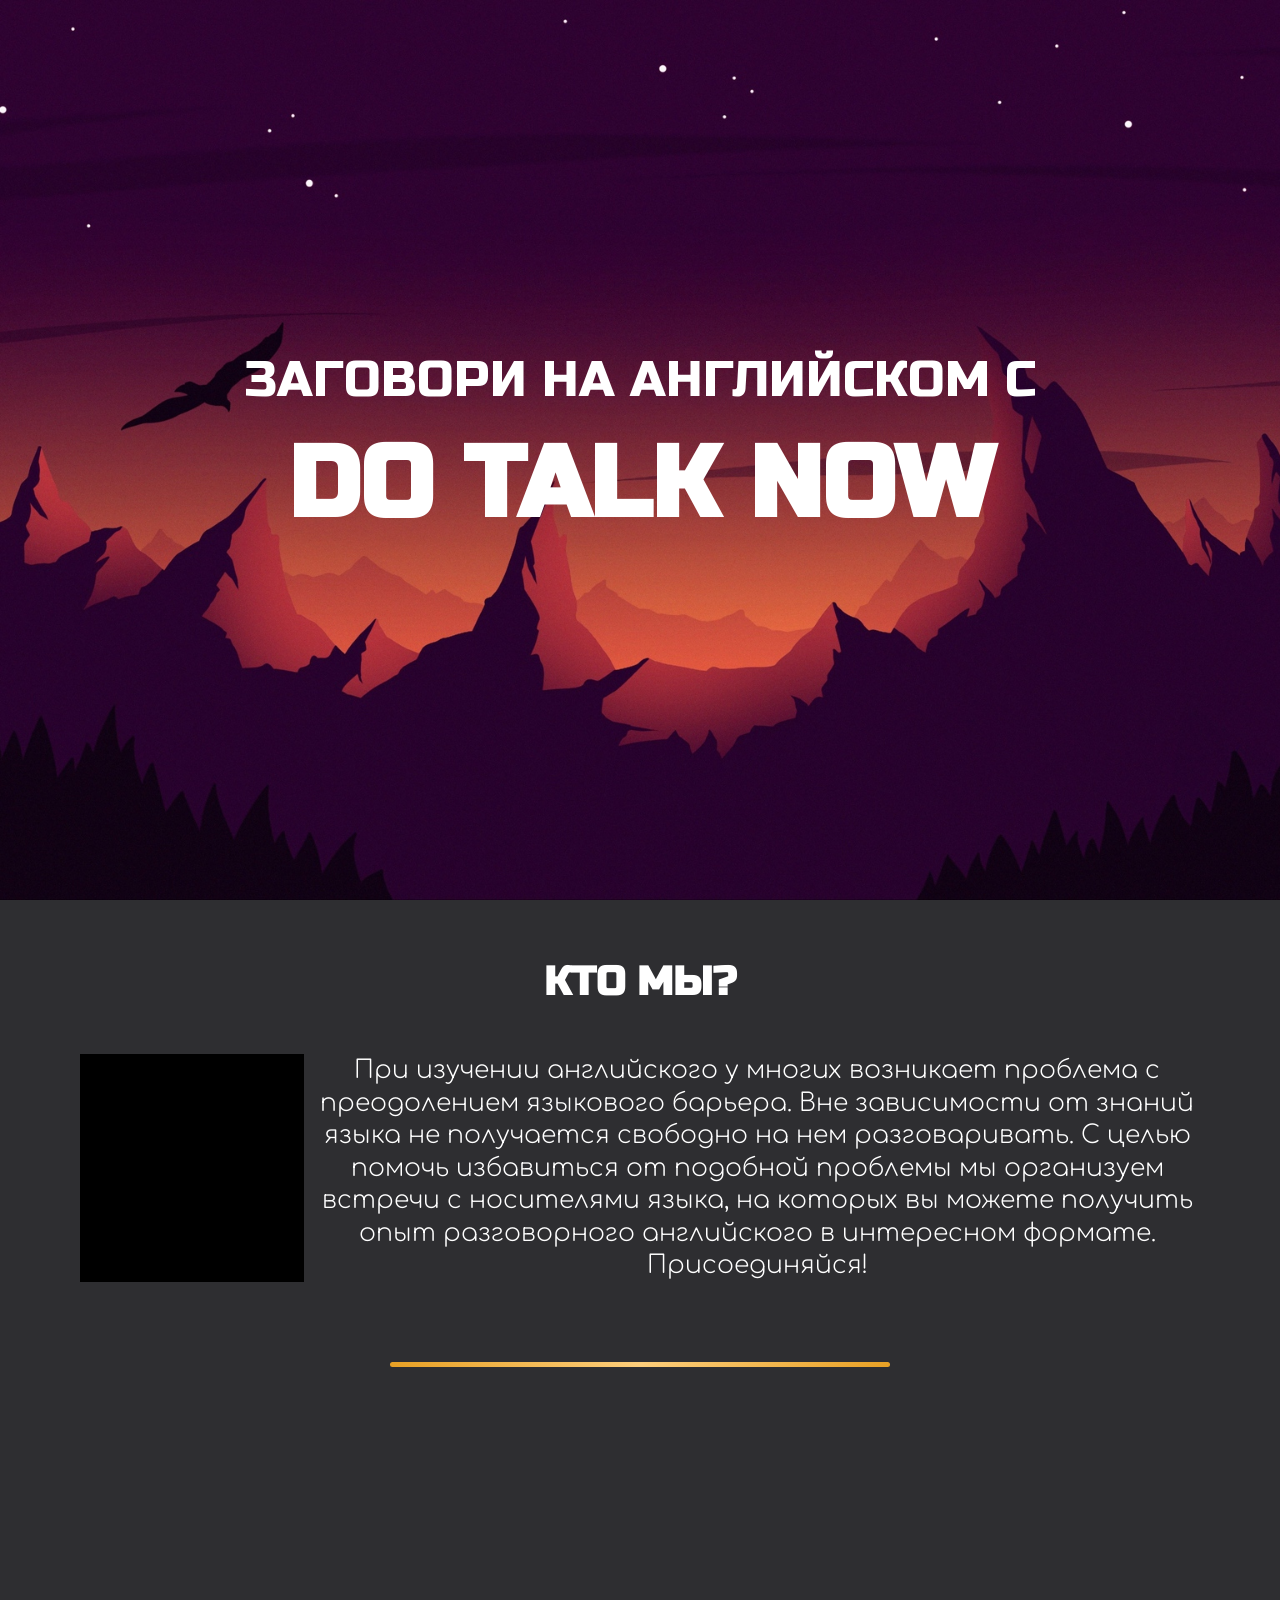
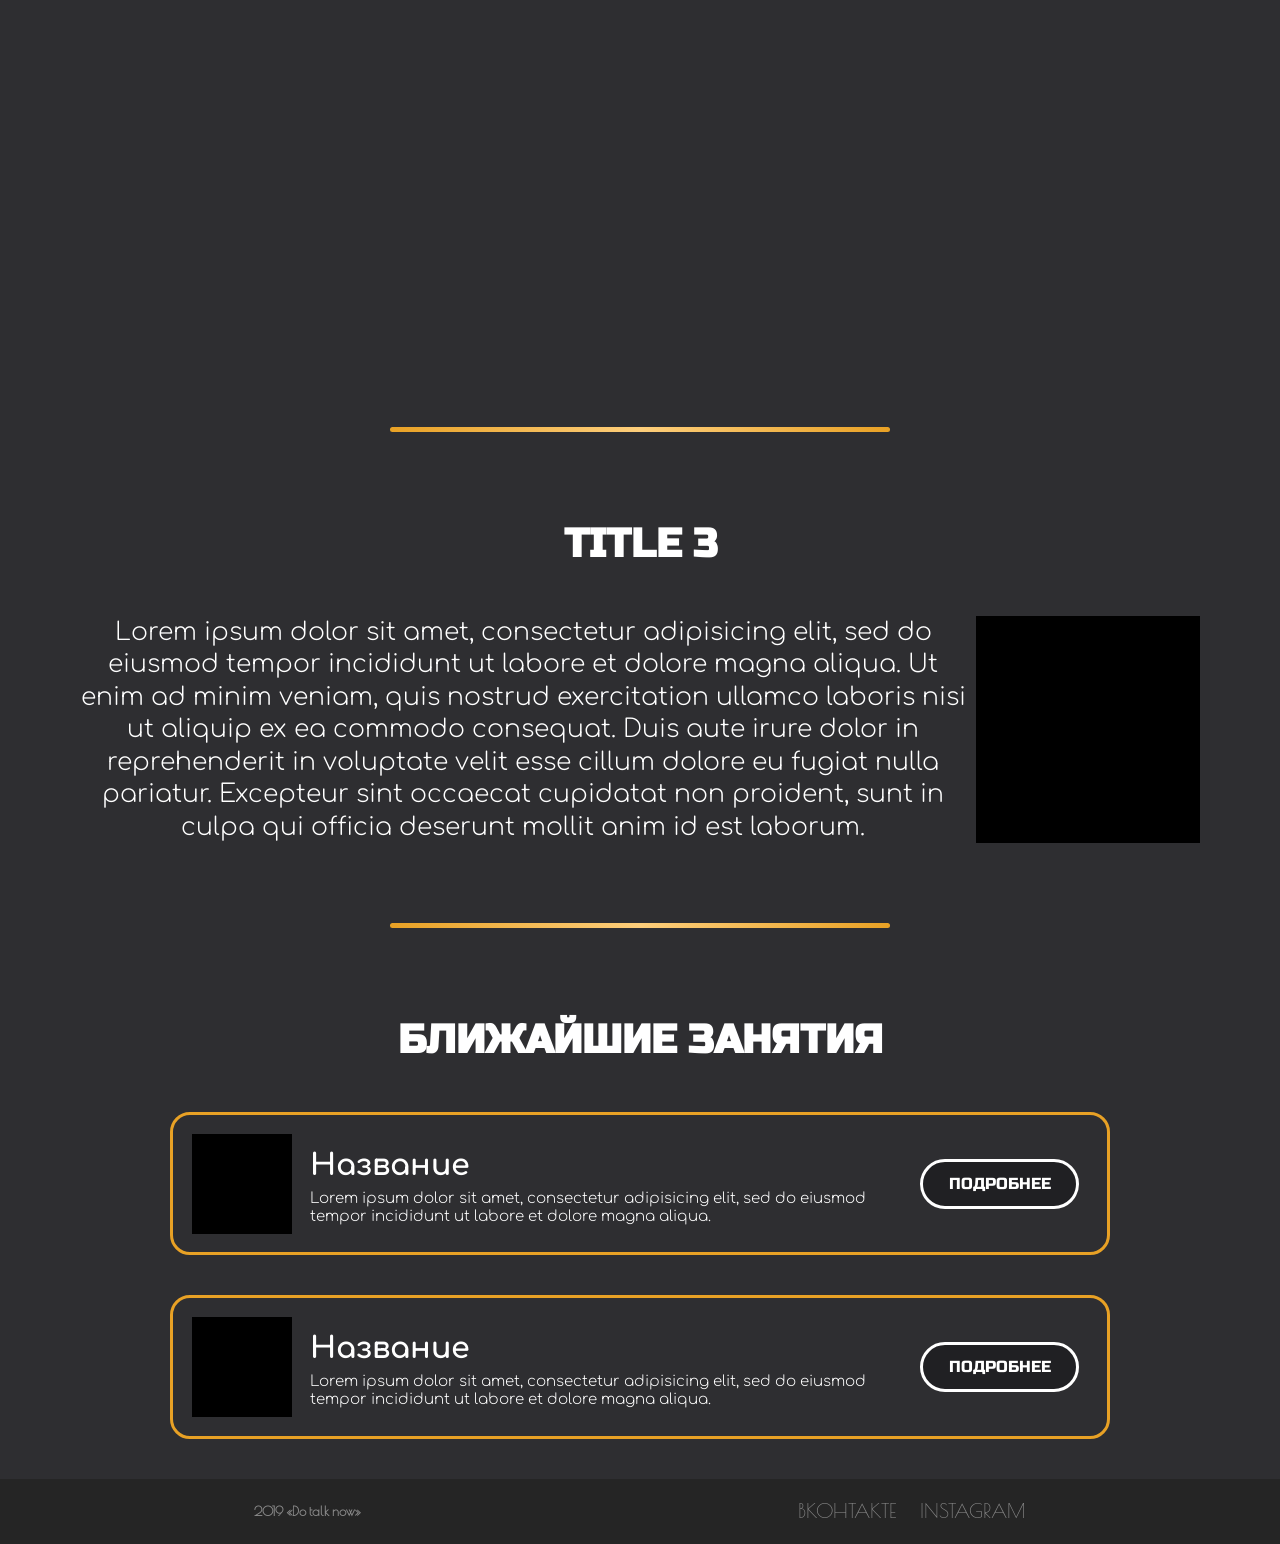
==== commit 6d8df907: "Add files via upload" ====
--- a/index.html
+++ b/index.html
@@ -1,110 +1,137 @@
 <!DOCTYPE html>
 <html>
- <head>
-   <title>Do talk now</title>
-   <meta charset="utf-8">
-   <link rel="icon" type="image/png" href="Logo.png" />
-   <link rel="stylesheet" href="style.css" type="text/css"/>
-   <link href="https://fonts.googleapis.com/css?family=Comfortaa:700|Marck+Script|Poiret+One|Rubik+Mono+One|Russo+One&display=swap" rel="stylesheet">
- </head>
- <body>
-   <div class="intro" id="toplogo">
-     <div class="top__line">
-       <div class="container">
-         <div class="top_nav">
-           <div class="logo">
-             <a href="#toplogo"><img src="Logo.png"></a>
-           </div>
-           <nav class="nav">
-             <a class="nav_link" href="#title1">О нас</a>
-             <a class="nav_link" href="#title2">Галерея</a>
-             <a class="nav_link" href="#title3">Title3</a>
-             <a class="nav_link" href="#title4">Встречи</a>
-           </nav>
-         </div>
-       </div>
-     </div>
-     <div class="introwelcome">
-       <div class="container">
-         <h1 class="supwelcome">Заговори на английском с</h1>
-         <h1 class="welcome">Do talk now</h1>
-       </div>
-     </div>
-     <hr class="space" id="title1">
-   </div>
+  <head>
+    <title>Do talk now</title>
+    <meta charset="utf-8">
+    <link rel="icon" type="image/png" href="Logo.png" />
+    <link rel="stylesheet" href="style.css" type="text/css"/>
+    <link href="https://fonts.googleapis.com/css?family=Comfortaa:700|Marck+Script|Poiret+One|Rubik+Mono+One|Russo+One&display=swap" rel="stylesheet">
+  </head>
+  <body>
+    <div class="intro">
+      <div class="introwelcome">
+        <div class="container">
+          <h1 class="supwelcome">Заговори на английском с</h1>
+          <h1 class="welcome">Do talk now</h1>
+        </div>
+      </div>
+    </div>
 
-   <div class="main">
-     <div class="container">
-       <div class="title">
-         <h1>Кто мы?</h1>
-       </div>
-       <div class="section_1">
-         <div class="subtitle">
-           <img src="Пробный.png" alt="">
-           <h2 class="subtitle__right">При изучении английского у многих возникает проблема с преодолением языкового барьера. Вне зависимости от знаний языка не получается свободно на нем разговаривать. С целью помочь избавиться от подобной проблемы мы организуем встречи с носителями языка, на которых вы можете получить опыт разговорного английского в интересном формате. Присоединяйся!</h2>
-         </div>
-       </div>
-       <hr class="cutting" id="title2">
-       <hr class="space">
+    <div class="main">
+      <div class="container">
+        <div class="title">
+          <h1>Кто мы?</h1>
+        </div>
+        <div class="section_1">
+          <div class="subtitle">
+            <img src="Пробный.png" alt="">
+            <h2 class="subtitle__right">При изучении английского у многих возникает проблема с преодолением языкового барьера. Вне зависимости от знаний языка не получается свободно на нем разговаривать. С целью помочь избавиться от подобной проблемы мы организуем встречи с носителями языка, на которых вы можете получить опыт разговорного английского в интересном формате. Присоединяйся!</h2>
+          </div>
+        </div>
+        <hr class="cutting">
+      </div>
+      <div class="accordion">
+        <ul>
+          <li tabindex="1">
+            <div>
+              <a href="">
+                <h2>Lorem Ipsum</h2>
+                <p>Lorem ipsum dolor sit amet, consectetur adipiscing elit</p>
+              </a>
+            </div>
+          </li>
+          <li tabindex="2">
+            <div>
+              <a href="">
+                <h2>Lorem Ipsum</h2>
+                <p>Lorem ipsum dolor sit amet, consectetur adipiscing elit</p>
+              </a>
+            </div>
+          </li>
+          <li tabindex="3">
+            <div>
+              <a href="">
+                <h2>Lorem Ipsum</h2>
+                <p>Lorem ipsum dolor sit amet, consectetur adipiscing elit</p>
+              </a>
+            </div>
+          </li>
+          <li tabindex="4">
+            <div>
+              <a href="">
+                <h2>Lorem Ipsum</h2>
+                <p>Lorem ipsum dolor sit amet, consectetur adipiscing elit</p>
+              </a>
+            </div>
+          </li>
+          <li tabindex="5">
+            <div>
+              <a href="">
+                <h2>Lorem Ipsum</h2>
+                <p>Lorem ipsum dolor sit amet, consectetur adipiscing elit</p>
+              </a>
+            </div>
+          </li>
+          <li tabindex="6">
+            <div>
+              <a href="">
+                <h2>Lorem Ipsum</h2>
+                <p>Lorem ipsum dolor sit amet, consectetur adipiscing elit</p>
+              </a>
+            </div>
+          </li>
+        </ul>
+      </div>
 
-       <div class="gallery">
-        <img src="https://europe-work.com/wp-content/uploads/2016/04/71-380x250.jpg" alt=""/>
-        <img src="https://europe-work.com/wp-content/uploads/2016/04/71-380x250.jpg" alt=""/>
-        <img src="https://europe-work.com/wp-content/uploads/2016/04/71-380x250.jpg" alt=""/>
-       </div>
+      <div class="container">
+        <hr class="cutting">
+        <div class="title">
+          <h1>Title 3</h1>
+        </div>
+        <div class="section_1">
+          <div class="subtitle">
+            <h2 class="subtitle__left" >Lorem ipsum dolor sit amet, consectetur adipisicing elit, sed do eiusmod tempor incididunt ut labore et dolore magna aliqua. Ut enim ad minim veniam, quis nostrud exercitation ullamco laboris nisi ut aliquip ex ea commodo consequat. Duis aute irure dolor in reprehenderit in voluptate velit esse cillum dolore eu fugiat nulla pariatur. Excepteur sint occaecat cupidatat non proident, sunt in culpa qui officia deserunt mollit anim id est laborum.</h2>
+            <img src="Пробный.png" alt="">
+          </div>
+        </div>
+        <hr class="cutting">
 
-       <hr class="cutting" id="title3">
-       <hr class="space">
+        <div class="title">
+          <h1>Ближайшие занятия</h1>
+        </div>
+        <div class="lessons">
+          <div class="lesson">
+            <img class="imglesson" src="Ava.jpg" alt="">
+            <div class="lesson_inner">
+              <h3 class="namelesson">Название</h3>
+              <h4 class="desclesson">Lorem ipsum dolor sit amet, consectetur adipisicing elit, sed do eiusmod tempor incididunt ut labore et dolore magna aliqua.</h4>
+            </div>
+            <a href="" class="btnlesson">Подробнее</a>
+          </div>
+          <div class="lesson">
+            <img class="imglesson" src="Ava.jpg" alt="">
+            <div class="lesson_inner">
+              <h3 class="namelesson">Название</h3>
+              <h4 class="desclesson">Lorem ipsum dolor sit amet, consectetur adipisicing elit, sed do eiusmod tempor incididunt ut labore et dolore magna aliqua.</h4>
+            </div>
+            <a href="" class="btnlesson">Подробнее</a>
+          </div>
+        </div>
+      </div>
+    </div>
 
-       <div class="title">
-         <h1>Title 3</h1>
-       </div>
-       <div class="section_1">
-         <div class="subtitle">
-           <h2 class="subtitle__left" >Lorem ipsum dolor sit amet, consectetur adipisicing elit, sed do eiusmod tempor incididunt ut labore et dolore magna aliqua. Ut enim ad minim veniam, quis nostrud exercitation ullamco laboris nisi ut aliquip ex ea commodo consequat. Duis aute irure dolor in reprehenderit in voluptate velit esse cillum dolore eu fugiat nulla pariatur. Excepteur sint occaecat cupidatat non proident, sunt in culpa qui officia deserunt mollit anim id est laborum.</h2>
-           <img src="Пробный.png" alt="">
-         </div>
-       </div>
-       <hr class="cutting" id="title4">
-       <hr class="space">
-
-       <div class="title">
-         <h1>Ближайшие занятия</h1>
-       </div>
-       <div class="lessons">
-         <div class="lesson">
-           <img class="imglesson" src="Ava.jpg" alt="">
-           <div class="lesson_inner">
-             <h3 class="namelesson">Название</h3>
-             <h4 class="desclesson">Lorem ipsum dolor sit amet, consectetur adipisicing elit, sed do eiusmod tempor incididunt ut labore et dolore magna aliqua.</h4>
-           </div>
-           <a href="" class="btnlesson">Подробнее</a>
-         </div>
-         <div class="lesson">
-           <img class="imglesson" src="Ava.jpg" alt="">
-           <div class="lesson_inner">
-             <h3 class="namelesson">Название</h3>
-             <h4 class="desclesson">Lorem ipsum dolor sit amet, consectetur adipisicing elit, sed do eiusmod tempor incididunt ut labore et dolore magna aliqua.</h4>
-           </div>
-           <a href="" class="btnlesson">Подробнее</a>
-         </div>
-       </div>
-
-     </div>
-   </div>
-
-   <div class="outro">
-     <div class="bottom__line">
-       <div class="container">
-         <div class="bottom__nav">
-           <h5 class="bye">2019 «Do talk now»</h5>
-           <nav class="btm__nav">
-             <a class="btm__link" href="">Вконтакте</a>
-             <a class="btm__link" href="https://instagram.com/dotalknow">instagram</a>
-           </nav>
-         </div>
-       </div>
-     </div>
-   </div>
- </body>
+    <div class="outro">
+      <div class="bottom__line">
+        <div class="container">
+          <div class="bottom__nav">
+            <h5 class="bye">2019 «Do talk now»</h5>
+            <nav class="btm__nav">
+              <a class="btm__link" href="">Вконтакте</a>
+              <a class="btm__link" href="https://instagram.com/dotalknow">instagram</a>
+            </nav>
+          </div>
+        </div>
+      </div>
+    </div>
+  </body>
 </html>
--- a/style.css
+++ b/style.css
@@ -62,46 +62,7 @@
   width: 100%;
   margin: 0 auto;
 }
-.top__line {
-  z-index: 1000;
-  position: fixed;
-  width: 100%;
-  height: 75px;
-  background: linear-gradient(to bottom, #202023 0%, #19191b 95%);
-  display: flex;
-  justify-content: space-between;
-  align-items: center;
-}
-.top_nav {
-  display: flex;
-  justify-content: space-between;
-}
-.nav {
-  margin-right: 15px;
-}
-.nav_link {
-  text-decoration: none;
-  font-family: 'Russo One', sans-serif;
-  text-transform: uppercase;
-  font-size: 25px;
-  color: #fff;
-  padding: 20px;
-  transition: color .2s linear;
-  transition: border .1s linear;
-}
-.nav_link:hover {
-  color: #e8a125;
-  border-bottom-style: solid;
-}
-.logo img {
-  position: absolute;
-  max-width: 60px;
-  width: 100%;
-  margin: auto;
-  margin-left: 15px;
-  top: 0;
-  bottom: 0;
-}
+
 .introwelcome {
   display: flex;
   flex-direction: column;
@@ -110,6 +71,7 @@
   height: 100vh;
   background: url("Welcome.jpg") center no-repeat;
   background-size: cover;
+  margin-bottom: 50px;
 }
 .welcome {
   line-height: 1.4;
@@ -126,10 +88,6 @@
   font-weight: 100;
   vertical-align: middle;
   color: #fff;
-}
-.space {
-  margin-bottom: 120px;
-  visibility: hidden;
 }
 /*  Main  */
 .main {
@@ -144,7 +102,8 @@
   border-radius: 10px;
   border-width: 0px;
   width: 500px;
-  margin-top: 60px;
+  margin-top: 80px;
+  margin-bottom: 80px;
 }
 .title {
   text-align: center;
@@ -174,24 +133,159 @@
   display: inline-block;
 }
 /*  Gallery  */
-.gallery {
-  display: flex;
-  justify-content: space-between;
-}
-.gallery img {
-  overflow:hidden;
-  width: 380px;
-  height:250px;
-}
-.gallery img {
-  -moz-transition: all .2s ease-out;
-  -o-transition: all .2s ease-out;
-  -webkit-transition: all .2s ease-out;
-}
-.gallery img:hover{
-  -webkit-transform: scale(1.1);
-  -moz-transform: scale(1.1);
-  -o-transform: scale(1.1);
+.accordion {
+  width: 100%;
+  height: 500px;
+  overflow: hidden;
+  margin: 50px auto;
+}
+.accordion ul {
+  width: 100%;
+  display: table;
+  table-layout: fixed;
+  margin: 0;
+  padding: 0;
+}
+.accordion ul li {
+  display: table-cell;
+  vertical-align: bottom;
+  position: relative;
+  width: 16.666%;
+  height: 500px;
+  background-repeat: no-repeat;
+  background-position: center center;
+  transition: all 500ms ease;
+}
+.accordion ul li div {
+  display: block;
+  overflow: hidden;
+  width: 100%;
+}
+.accordion ul li div a {
+  display: block;
+  height: 500px;
+  width: 100%;
+  position: relative;
+  z-index: 3;
+  vertical-align: bottom;
+  padding: 15px 20px;
+  box-sizing: border-box;
+  color: #fff;
+  text-decoration: none;
+  font-family: Open Sans, sans-serif;
+  transition: all 200ms ease;
+}
+.accordion ul li div a * {
+  opacity: 0;
+  margin: 0;
+  width: 100%;
+  text-overflow: ellipsis;
+  position: relative;
+  z-index: 5;
+  white-space: nowrap;
+  overflow: hidden;
+  -webkit-transform: translateX(-20px);
+  transform: translateX(-20px);
+  -webkit-transition: all 400ms ease;
+  transition: all 400ms ease;
+}
+.accordion ul li div a h2 {
+  font-family: Montserrat,sans-serif;
+  text-overflow: clip;
+  font-size: 24px;
+  text-transform: uppercase;
+  margin-bottom: 2px;
+  top: 410px;
+}
+.accordion ul li div a p {
+  top: 410px;
+  font-size: 13.5px;
+}
+.accordion ul li:nth-child(1) {
+  background-image: url("https://zabavnik.club/wp-content/uploads/2018/02/Odinochestvo_1_06021818.jpg");
+}
+.accordion ul li:nth-child(2) {
+  background-image: url("http://fonday.ru/images/tmp/14/6/original/14630ksShwjAXHcqugQzVL.jpg");
+}
+.accordion ul li:nth-child(3) {
+  background-image: url("https://i.pinimg.com/originals/8a/07/44/8a074428598567352fa0e211b8d75fdc.jpg");
+}
+.accordion ul li:nth-child(4) {
+  background-image: url("http://www.radionetplus.ru/uploads/posts/2013-01/1359574417_violet-mix-wallpaper-1.jpeg");
+}
+.accordion ul li:nth-child(5) {
+  background-image: url("http://wallpapers-image.ru/1920x1080/bridges/wallpapers/wallpapers-bridges-15.jpg");
+}
+.accordion ul li:nth-child(6) {
+  background-image: url("http://www.gandex.ru/upl/oboi/gandex.ru-26_7040_boat-on-lake.jpg");
+}
+.accordion ul:hover li, .accordion ul:focus-within li {
+  width: 8%;
+}
+.accordion ul li:focus {
+  outline: none;
+}
+.accordion ul:hover li:hover,
+.accordion ul li:focus, .accordion ul:focus-within li:focus {
+  width: 60%;
+}
+.accordion ul:hover li:hover a,
+.accordion ul li:focus a, .accordion ul:focus-within li:focus a {
+  background: rgba(0, 0, 0, 0.4);
+}
+.accordion ul:hover li:hover a *,
+.accordion ul li:focus a *, .accordion ul:focus-within li:focus a * {
+  opacity: 1;
+  -webkit-transform: translateX(0);
+  transform: translateX(0);
+}
+.accordion ul:hover li {
+  width: 8% !important;
+}
+.accordion ul:hover li a * {
+  opacity: 0 !important;
+}
+.accordion ul:hover li:hover {
+  width: 60% !important;
+}
+.accordion ul:hover li:hover a {
+  background: rgba(0, 0, 0, 0.4);
+}
+.accordion ul:hover li:hover a * {
+  opacity: 1 !important;
+  -webkit-transform: translateX(0);
+  transform: translateX(0);
+}
+
+@media screen and (max-width: 600px) {
+  body {
+    margin: 0;
+  }
+
+  .accordion {
+    height: auto;
+  }
+  .accordion ul li, .accordion ul li:hover, .accordion ul:hover li, .accordion ul:hover li:hover {
+    position: relative;
+    display: table;
+    table-layout: fixed;
+    width: 100%;
+    -webkit-transition: none;
+    transition: none;
+  }
+}
+.about {
+  text-align: center;
+  font-family: 'Open Sans', sans-serif;
+  font-size: 12px;
+  color: #666;
+}
+.about a {
+  color: blue;
+  text-decoration: none;
+}
+.about a:hover {
+  text-decoration: underline;
 }
 /*  Lessons  */
 .lessons {
@@ -277,10 +371,14 @@
 }
 /*  Media  */
 @media screen and (max-width:1200px) {
+  h1 {
+    font-size: 70px;
+  }
   .subtitle {
     width: 100%;
     display: flex;
     flex-direction: column;
+    font-size: 25px;
   }
   .subtitle__left {
     width: 100%;
@@ -299,19 +397,4 @@
     margin: 30px auto;
     margin-top: 0;
   }
-  .gallery {
-    display: flex;
-    flex-direction: column;
-  }
-  .gallery img {
-    overflow:hidden;
-    width: 100%;
-    margin: 30px auto;
-    max-width: 380px;
-    max-height:250px;
-  }
-  .gallery img:first-child{
-    margin-top: 0;
-
-  }
-}
+}
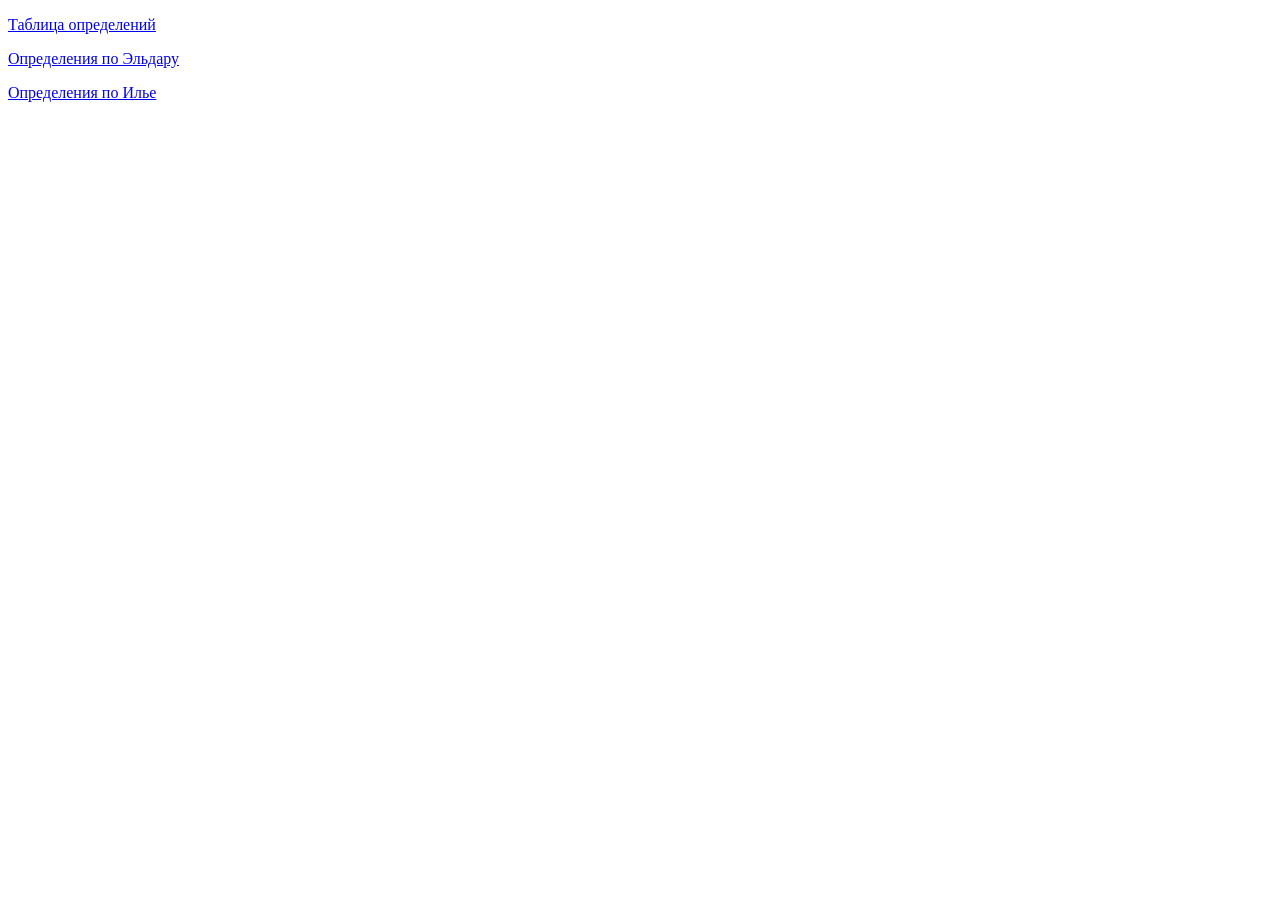
==== commit 04114a21: "Add files via upload" ====
--- a/index.html
+++ b/index.html
@@ -1,137 +1,10 @@
 <!DOCTYPE html>
-<html>
-  <head>
-    <title>Do talk now</title>
-    <meta charset="utf-8">
-    <link rel="icon" type="image/png" href="Logo.png" />
-    <link rel="stylesheet" href="style.css" type="text/css"/>
-    <link href="https://fonts.googleapis.com/css?family=Comfortaa:700|Marck+Script|Poiret+One|Rubik+Mono+One|Russo+One&display=swap" rel="stylesheet">
-  </head>
-  <body>
-    <div class="intro">
-      <div class="introwelcome">
-        <div class="container">
-          <h1 class="supwelcome">Заговори на английском с</h1>
-          <h1 class="welcome">Do talk now</h1>
-        </div>
-      </div>
-    </div>
-
-    <div class="main">
-      <div class="container">
-        <div class="title">
-          <h1>Кто мы?</h1>
-        </div>
-        <div class="section_1">
-          <div class="subtitle">
-            <img src="Пробный.png" alt="">
-            <h2 class="subtitle__right">При изучении английского у многих возникает проблема с преодолением языкового барьера. Вне зависимости от знаний языка не получается свободно на нем разговаривать. С целью помочь избавиться от подобной проблемы мы организуем встречи с носителями языка, на которых вы можете получить опыт разговорного английского в интересном формате. Присоединяйся!</h2>
-          </div>
-        </div>
-        <hr class="cutting">
-      </div>
-      <div class="accordion">
-        <ul>
-          <li tabindex="1">
-            <div>
-              <a href="">
-                <h2>Lorem Ipsum</h2>
-                <p>Lorem ipsum dolor sit amet, consectetur adipiscing elit</p>
-              </a>
-            </div>
-          </li>
-          <li tabindex="2">
-            <div>
-              <a href="">
-                <h2>Lorem Ipsum</h2>
-                <p>Lorem ipsum dolor sit amet, consectetur adipiscing elit</p>
-              </a>
-            </div>
-          </li>
-          <li tabindex="3">
-            <div>
-              <a href="">
-                <h2>Lorem Ipsum</h2>
-                <p>Lorem ipsum dolor sit amet, consectetur adipiscing elit</p>
-              </a>
-            </div>
-          </li>
-          <li tabindex="4">
-            <div>
-              <a href="">
-                <h2>Lorem Ipsum</h2>
-                <p>Lorem ipsum dolor sit amet, consectetur adipiscing elit</p>
-              </a>
-            </div>
-          </li>
-          <li tabindex="5">
-            <div>
-              <a href="">
-                <h2>Lorem Ipsum</h2>
-                <p>Lorem ipsum dolor sit amet, consectetur adipiscing elit</p>
-              </a>
-            </div>
-          </li>
-          <li tabindex="6">
-            <div>
-              <a href="">
-                <h2>Lorem Ipsum</h2>
-                <p>Lorem ipsum dolor sit amet, consectetur adipiscing elit</p>
-              </a>
-            </div>
-          </li>
-        </ul>
-      </div>
-
-      <div class="container">
-        <hr class="cutting">
-        <div class="title">
-          <h1>Title 3</h1>
-        </div>
-        <div class="section_1">
-          <div class="subtitle">
-            <h2 class="subtitle__left" >Lorem ipsum dolor sit amet, consectetur adipisicing elit, sed do eiusmod tempor incididunt ut labore et dolore magna aliqua. Ut enim ad minim veniam, quis nostrud exercitation ullamco laboris nisi ut aliquip ex ea commodo consequat. Duis aute irure dolor in reprehenderit in voluptate velit esse cillum dolore eu fugiat nulla pariatur. Excepteur sint occaecat cupidatat non proident, sunt in culpa qui officia deserunt mollit anim id est laborum.</h2>
-            <img src="Пробный.png" alt="">
-          </div>
-        </div>
-        <hr class="cutting">
-
-        <div class="title">
-          <h1>Ближайшие занятия</h1>
-        </div>
-        <div class="lessons">
-          <div class="lesson">
-            <img class="imglesson" src="Ava.jpg" alt="">
-            <div class="lesson_inner">
-              <h3 class="namelesson">Название</h3>
-              <h4 class="desclesson">Lorem ipsum dolor sit amet, consectetur adipisicing elit, sed do eiusmod tempor incididunt ut labore et dolore magna aliqua.</h4>
-            </div>
-            <a href="" class="btnlesson">Подробнее</a>
-          </div>
-          <div class="lesson">
-            <img class="imglesson" src="Ava.jpg" alt="">
-            <div class="lesson_inner">
-              <h3 class="namelesson">Название</h3>
-              <h4 class="desclesson">Lorem ipsum dolor sit amet, consectetur adipisicing elit, sed do eiusmod tempor incididunt ut labore et dolore magna aliqua.</h4>
-            </div>
-            <a href="" class="btnlesson">Подробнее</a>
-          </div>
-        </div>
-      </div>
-    </div>
-
-    <div class="outro">
-      <div class="bottom__line">
-        <div class="container">
-          <div class="bottom__nav">
-            <h5 class="bye">2019 «Do talk now»</h5>
-            <nav class="btm__nav">
-              <a class="btm__link" href="">Вконтакте</a>
-              <a class="btm__link" href="https://instagram.com/dotalknow">instagram</a>
-            </nav>
-          </div>
-        </div>
-      </div>
-    </div>
-  </body>
+ <head>
+  <meta charset="utf-8">
+ </head>
+ <body>
+ <p><a href="https://docs.google.com/spreadsheets/d/1CoxjIxWb5GYUktRwDdhgf0EAqonZsqtpgejSAhEXrkY/edit#gid=0">Таблица определений</a></p>
+ <p><a href="https://vk.com/doc146245711_559130991?hash=159c6abe4a0364da30&dl=e557013f4b12508870">Определения по Эльдару</a></p>
+ <p><a href="https://vk.com/doc139003361_555501211?hash=99c80b04122eddda72&dl=a7f9507e9d2ff23674">Определения по Илье</a></p>
+ </body>
 </html>
